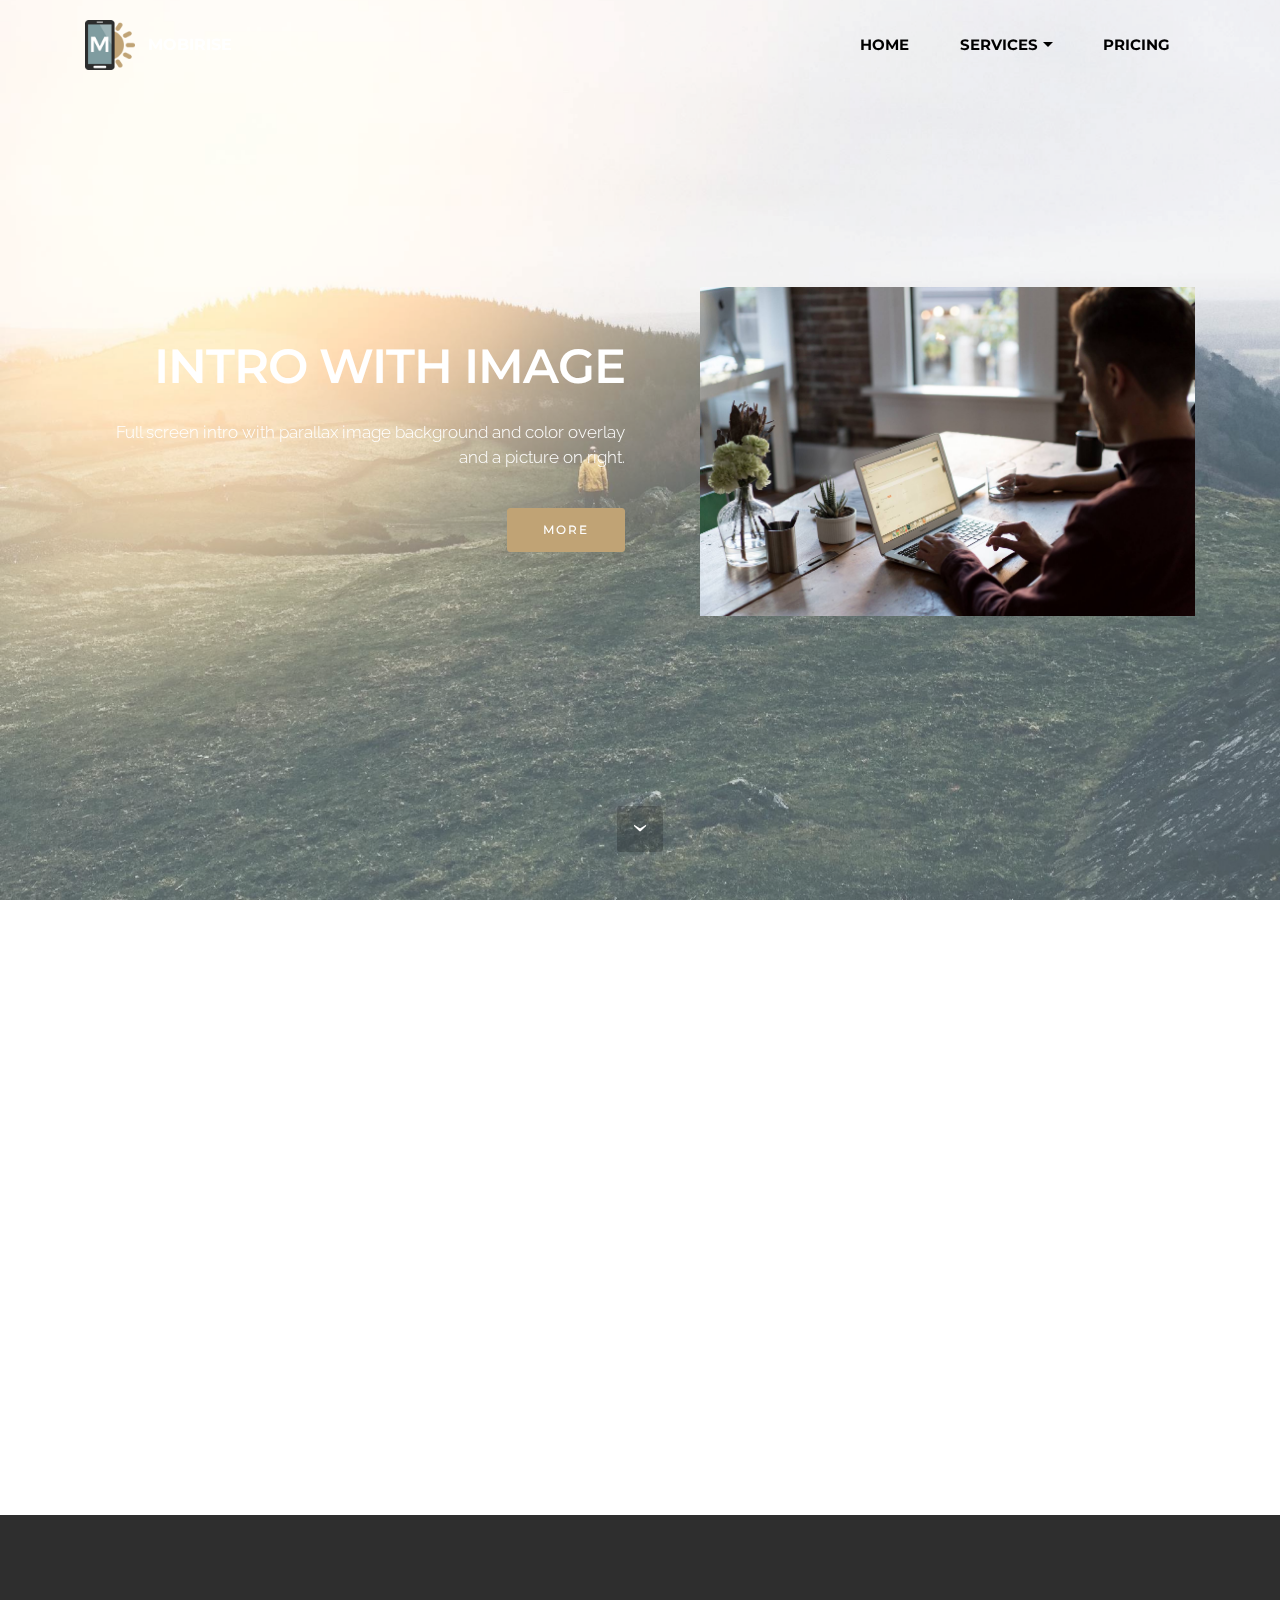
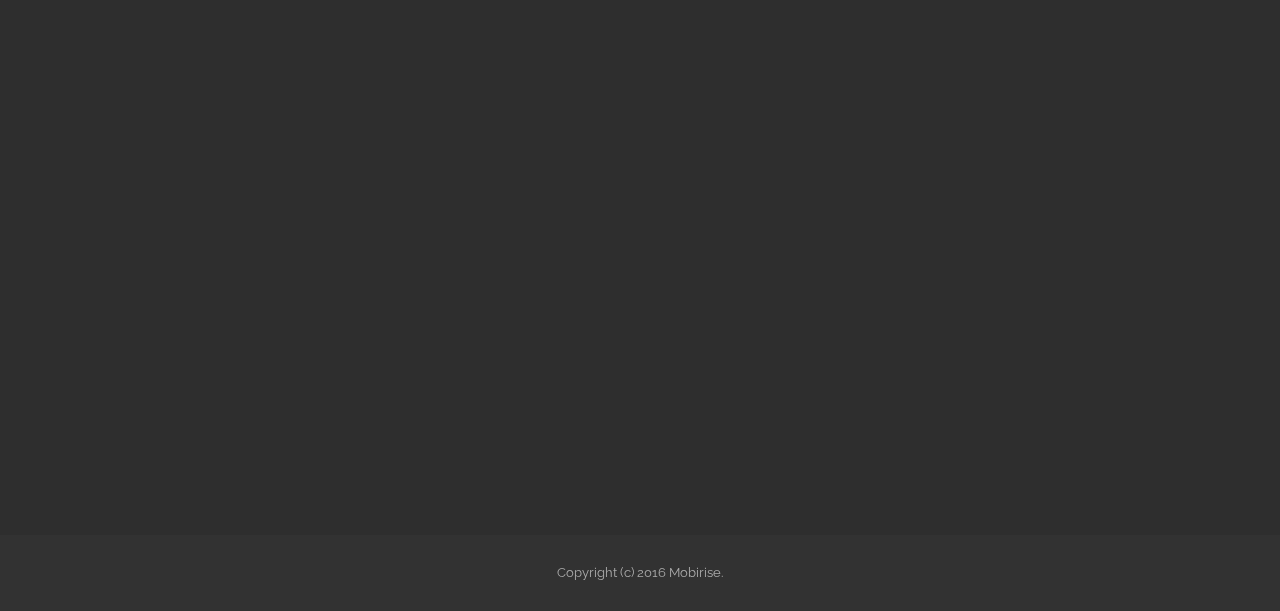
==== index.html @ 1a57cc9a "create github pages" ====
<!DOCTYPE html>
<html>
<head>
  <!-- Site made with Mobirise Website Builder v3.10.4, https://mobirise.com -->
  <meta charset="UTF-8">
  <meta http-equiv="X-UA-Compatible" content="IE=edge">
  <meta name="generator" content="Mobirise v3.10.4, mobirise.com">
  <meta name="viewport" content="width=device-width, initial-scale=1">
  <link rel="shortcut icon" href="assets/images/logo.png" type="image/x-icon">
  <meta name="description" content="">
  
  <link rel="stylesheet" href="https://fonts.googleapis.com/css?family=Lora:400,700,400italic,700italic&amp;subset=latin">
  <link rel="stylesheet" href="https://fonts.googleapis.com/css?family=Montserrat:400,700">
  <link rel="stylesheet" href="https://fonts.googleapis.com/css?family=Raleway:100,100i,200,200i,300,300i,400,400i,500,500i,600,600i,700,700i,800,800i,900,900i">
  <link rel="stylesheet" href="assets/bootstrap-material-design-font/css/material.css">
  <link rel="stylesheet" href="assets/et-line-font-plugin/style.css">
  <link rel="stylesheet" href="assets/tether/tether.min.css">
  <link rel="stylesheet" href="assets/bootstrap/css/bootstrap.min.css">
  <link rel="stylesheet" href="assets/animate.css/animate.min.css">
  <link rel="stylesheet" href="assets/dropdown/css/style.css">
  <link rel="stylesheet" href="assets/socicon/css/socicon.min.css">
  <link rel="stylesheet" href="assets/theme/css/style.css">
  <link rel="stylesheet" href="assets/mobirise/css/mbr-additional.css" type="text/css">
  
  
  
</head>
<body>
<section id="menu-0">

    <nav class="navbar navbar-dropdown bg-color transparent navbar-fixed-top">
        <div class="container">

            <div class="mbr-table">
                <div class="mbr-table-cell">

                    <div class="navbar-brand">
                        <a href="https://mobirise.com" class="navbar-logo"><img src="assets/images/logo.png" alt="Mobirise"></a>
                        <a class="navbar-caption" href="https://mobirise.com">MOBIRISE</a>
                    </div>

                </div>
                <div class="mbr-table-cell">

                    <button class="navbar-toggler pull-xs-right hidden-md-up" type="button" data-toggle="collapse" data-target="#exCollapsingNavbar">
                        <div class="hamburger-icon"></div>
                    </button>

                    <ul class="nav-dropdown collapse pull-xs-right nav navbar-nav navbar-toggleable-sm" id="exCollapsingNavbar"><li class="nav-item"><a class="nav-link link" href="https://mobirise.com/">HOME</a></li><li class="nav-item dropdown"><a class="nav-link link dropdown-toggle" href="https://mobirise.com/" aria-expanded="false" data-toggle="dropdown-submenu">SERVICES</a><div class="dropdown-menu"><a class="dropdown-item" href="#">Web developement&nbsp;</a><a class="dropdown-item" href="#">Digital marketing</a></div></li><li class="nav-item"><a class="nav-link link" href="https://mobirise.com/">PRICING</a></li></ul>
                    <button hidden="" class="navbar-toggler navbar-close" type="button" data-toggle="collapse" data-target="#exCollapsingNavbar">
                        <div class="close-icon"></div>
                    </button>

                </div>
            </div>

        </div>
    </nav>

</section>

<section class="engine"><a rel="external" href="https://mobirise.com">easy offline web page builder software</a></section><section class="mbr-section mbr-section-hero mbr-section-full header2 mbr-parallax-background mbr-after-navbar" id="header2-1" style="background-image: url(assets/images/landscape.jpg);">

    <div class="mbr-overlay" style="opacity: 0.3; background-color: rgb(255, 255, 255);">
    </div>

    <div class="mbr-table mbr-table-full">
        <div class="mbr-table-cell">

            <div class="container">
                <div class="mbr-section row">
                    <div class="mbr-table-md-up">
                        
                        
                        

                        <div class="mbr-table-cell col-md-5 content-size text-xs-center text-md-right">

                            <h3 class="mbr-section-title display-2">INTRO WITH IMAGE</h3>

                            <div class="mbr-section-text lead">
                                <p>Full screen intro with parallax image background and color overlay and a picture on right.</p>
                            </div>

                            <div class="mbr-section-btn"><a class="btn btn-primary" href="https://mobirise.com">MORE</a></div>

                        </div>
                        <div class="mbr-table-cell mbr-valign-top mbr-left-padding-md-up col-md-7 image-size" style="width: 50%;">
                            <div class="mbr-figure"><img src="assets/images/coworkers.jpg"></div>
                        </div>

                    </div>
                </div>
            </div>

        </div>
    </div>

    <div class="mbr-arrow mbr-arrow-floating hidden-sm-down" aria-hidden="true"><a href="#features6-2"><i class="mbr-arrow-icon"></i></a></div>

</section>

<section class="mbr-cards mbr-section mbr-section-nopadding" id="features6-2" style="background-color: rgb(255, 255, 255);">

    

    <div class="mbr-cards-row row">
        <div class="mbr-cards-col col-xs-12 col-lg-3" style="padding-top: 80px; padding-bottom: 120px;">
            <div class="container">
              <div class="card cart-block">
                  <div class="card-img"><a href="https://mobirise.com" class="etl-icon icon-desktop mbr-iconfont mbr-iconfont-features3"></a></div>
                  <div class="card-block">
                    <h4 class="card-title">Bootstrap 4</h4>
                    
                    <p class="card-text">Bootstrap 4 has been noted as one of the most reliable and proven frameworks and Mobirise has been equipped to develop websites using this framework.</p>
                    <div class="card-btn"><a href="https://mobirise.com" class="btn btn-primary">MORE</a></div>
                    </div>
                </div>
            </div>
        </div>
        <div class="mbr-cards-col col-xs-12 col-lg-3" style="padding-top: 80px; padding-bottom: 120px;">
            <div class="container">
                <div class="card cart-block">
                    <div class="card-img"><a href="https://mobirise.com" class="etl-icon icon-mobile mbr-iconfont mbr-iconfont-features3"></a></div>
                    <div class="card-block">
                        <h4 class="card-title">Responsive</h4>
                        
                        <p class="card-text">One of Bootstrap 4's big points is responsiveness and Mobirise makes effective use of this by generating highly responsive website for you.</p>
                        <div class="card-btn"><a href="https://mobirise.com" class="btn btn-primary">MORE</a></div>
                    </div>
                </div>
            </div>
        </div>
        <div class="mbr-cards-col col-xs-12 col-lg-3" style="padding-top: 80px; padding-bottom: 120px;">
            <div class="container">
                <div class="card cart-block">
                    <div class="card-img"><a href="https://mobirise.com" class="etl-icon icon-pencil mbr-iconfont mbr-iconfont-features3"></a></div>
                    <div class="card-block">
                        <h4 class="card-title">Web Fonts</h4>
                        
                        <p class="card-text">Google has a highly exhaustive list of fonts compiled into its web font platform and Mobirise makes it easy for you to use them on your website easily and freely.</p>
                        <div class="card-btn"><a href="https://mobirise.com" class="btn btn-primary">MORE</a></div>
                    </div>
                </div>
            </div>
        </div>
        <div class="mbr-cards-col col-xs-12 col-lg-3" style="padding-top: 80px; padding-bottom: 120px;">
            <div class="container">
                <div class="card cart-block">
                    <div class="card-img"><a href="https://mobirise.com" class="etl-icon icon-global mbr-iconfont mbr-iconfont-features3"></a></div>
                    <div class="card-block">
                        <h4 class="card-title">Unlimited Sites</h4>
                        
                        <p class="card-text">Mobirise gives you the freedom to develop as many websites as you like given the fact that it is a desktop app.</p>
                        <div class="card-btn"><a href="https://mobirise.com" class="btn btn-primary">MORE</a></div>
                    </div>
                </div>
            </div>
        </div>
        
        
    </div>
</section>

<section class="mbr-footer footer4 mbr-section mbr-section-md-padding" id="contacts4-4" style="background-color: rgb(46, 46, 46); padding-top: 90px; padding-bottom: 60px;">
    
    <div class="container">
        <div class="mbr-contacts row">
            <div class="col-sm-8">
                <div class="row">
                    <div class="col-sm-6">
                        <p><span style="color: rgb(124, 124, 124); font-family: Montserrat, sans-serif; font-size: 1rem; font-weight: 700; letter-spacing: -1px; line-height: 1.3;">Contacts</span><br>
Email: support@mobirise.com<br>
Phone: +1 (0) 000 0000 001<br>
Fax: +1 (0) 000 0000 002</p>
                    </div>
                    <div class="col-sm-6"><p class="mbr-contacts__text"><strong>Links</strong></p><ul class="mbr-contacts__list"><li><a class="text-white" href="https://mobirise.com/">Website builder</a></li><li><a class="text-white" href="https://mobirise.com/mobirise-free-win.zip">Download for Windows</a></li><li><a class="text-white" href="https://mobirise.com/mobirise-free-mac.zip">Download for Mac</a></li></ul></div>
                </div>
            </div>
            <div class="col-sm-4" data-form-type="formoid">
                <div data-form-alert="true">
                    <div hidden="" data-form-alert-success="true">Thanks for filling out form!</div>
                </div>
                <form action="https://mobirise.com/" method="post" data-form-title="MESSAGE">
                    <input type="hidden" value="0g9REA/Hq3eAVuEtP5TdvN6VaY8hLFnwikiFSsSNhexQxAGfVIfCNCTEBTsDXCTGo0EfDiqwObFTCYNlBDOQvfj+GbeO/az3WkMamQKNm5lBqP4hlLS2TvIUwhlpPuhG" data-form-email="true">
                    
                    <div class="form-group">
                        <label class="form-control-label" for="contacts4-4-email">Email<span class="form-asterisk">*</span></label>
                        <input type="email" class="form-control input-sm input-inverse" name="email" required="" data-form-field="Email" id="contacts4-4-email">
                    </div>
                    
                    <div class="form-group">
                        <label class="form-control-label" for="contacts4-4-message">Message</label>
                        <textarea class="form-control input-sm input-inverse" name="message" data-form-field="Message" rows="4" id="contacts4-4-message"></textarea>
                    </div>
                    <div class="mbr-buttons mbr-buttons--right btn-inverse"><button type="submit" class="btn btn-sm btn-black">Contact us</button></div>
                </form>
            </div>
        </div>
    </div>
</section>

<section class="mbr-section mbr-section-md-padding" id="social-buttons4-8" style="background-color: rgb(46, 46, 46); padding-top: 30px; padding-bottom: 30px;">
    
    <div class="container">
        <div class="row">
            <div class="col-md-8 col-md-offset-2 text-xs-center">
                <h3 class="mbr-section-title display-2">FOLLOW US</h3>
                <div><a class="btn btn-social" title="Twitter" target="_blank" href="https://twitter.com/mobirise"><i class="socicon socicon-twitter"></i></a> <a class="btn btn-social" title="Facebook" target="_blank" href="https://www.facebook.com/pages/Mobirise/1616226671953247"><i class="socicon socicon-facebook"></i></a> <a class="btn btn-social" title="Google+" target="_blank" href="https://plus.google.com/u/0/+Mobirise/posts"><i class="socicon socicon-google"></i></a> <a class="btn btn-social" title="YouTube" target="_blank" href="https://www.youtube.com/channel/UCt_tncVAetpK5JeM8L-8jyw"><i class="socicon socicon-youtube"></i></a> <a class="btn btn-social" title="Instagram" target="_blank" href="https://instagram.com/mobirise/"><i class="socicon socicon-instagram"></i></a>   <a class="btn btn-social" title="LinkedIn" target="_blank" href="https://www.linkedin.com/in/mobirise"><i class="socicon socicon-linkedin"></i></a>   </div>
            </div>
        </div>
    </div>
</section>

<footer class="mbr-small-footer mbr-section mbr-section-nopadding" id="footer1-3" style="background-color: rgb(50, 50, 50); padding-top: 1.75rem; padding-bottom: 1.75rem;">
    
    <div class="container">
        <p class="text-xs-center">Copyright (c) 2016 Mobirise.</p>
    </div>
</footer>


  <script src="assets/web/assets/jquery/jquery.min.js"></script>
  <script src="assets/tether/tether.min.js"></script>
  <script src="assets/bootstrap/js/bootstrap.min.js"></script>
  <script src="assets/smooth-scroll/SmoothScroll.js"></script>
  <script src="assets/viewportChecker/jquery.viewportchecker.js"></script>
  <script src="assets/dropdown/js/script.min.js"></script>
  <script src="assets/touchSwipe/jquery.touchSwipe.min.js"></script>
  <script src="assets/jarallax/jarallax.js"></script>
  <script src="assets/theme/js/script.js"></script>
  <script src="assets/formoid/formoid.min.js"></script>
  
  
  <input name="animation" type="hidden">
   <div id="scrollToTop" class="scrollToTop mbr-arrow-up"><a style="text-align: center;"><i class="mbr-arrow-up-icon"></i></a></div>
  </body>
</html>
---- assets/et-line-font-plugin/style.css ----
@font-face {
	font-family: 'et-line';
	src:url('fonts/et-line.eot');
	src:url('fonts/et-line.eot?#iefix') format('embedded-opentype'),
		url('fonts/et-line.woff') format('woff'),
		url('fonts/et-line.ttf') format('truetype'),
		url('fonts/et-line.svg#et-line') format('svg');
	font-weight: normal;
	font-style: normal;
}

/* Use the following CSS code if you want to use data attributes for inserting your icons */
.etl-icon, [data-icon]:before {
	font-family: 'et-line';
	content: attr(data-icon);
	speak: none;
	font-weight: normal;
	font-variant: normal;
	text-transform: none;
	line-height: 1;
	-webkit-font-smoothing: antialiased;
	-moz-osx-font-smoothing: grayscale;
	display:inline-block;
}

/* Use the following CSS code if you want to have a class per icon */
/*
Instead of a list of all class selectors,
you can use the generic selector below, but it's slower:
[class*="icon-"] {
*/
.icon-mobile, .icon-laptop, .icon-desktop, .icon-tablet, .icon-phone, .icon-document, .icon-documents, .icon-search, .icon-clipboard, .icon-newspaper, .icon-notebook, .icon-book-open, .icon-browser, .icon-calendar, .icon-presentation, .icon-picture, .icon-pictures, .icon-video, .icon-camera, .icon-printer, .icon-toolbox, .icon-briefcase, .icon-wallet, .icon-gift, .icon-bargraph, .icon-grid, .icon-expand, .icon-focus, .icon-edit, .icon-adjustments, .icon-ribbon, .icon-hourglass, .icon-lock, .icon-megaphone, .icon-shield, .icon-trophy, .icon-flag, .icon-map, .icon-puzzle, .icon-basket, .icon-envelope, .icon-streetsign, .icon-telescope, .icon-gears, .icon-key, .icon-paperclip, .icon-attachment, .icon-pricetags, .icon-lightbulb, .icon-layers, .icon-pencil, .icon-tools, .icon-tools-2, .icon-scissors, .icon-paintbrush, .icon-magnifying-glass, .icon-circle-compass, .icon-linegraph, .icon-mic, .icon-strategy, .icon-beaker, .icon-caution, .icon-recycle, .icon-anchor, .icon-profile-male, .icon-profile-female, .icon-bike, .icon-wine, .icon-hotairballoon, .icon-globe, .icon-genius, .icon-map-pin, .icon-dial, .icon-chat, .icon-heart, .icon-cloud, .icon-upload, .icon-download, .icon-target, .icon-hazardous, .icon-piechart, .icon-speedometer, .icon-global, .icon-compass, .icon-lifesaver, .icon-clock, .icon-aperture, .icon-quote, .icon-scope, .icon-alarmclock, .icon-refresh, .icon-happy, .icon-sad, .icon-facebook, .icon-twitter, .icon-googleplus, .icon-rss, .icon-tumblr, .icon-linkedin, .icon-dribbble {
	font-family: 'et-line';
	speak: none;
	font-style: normal;
	font-weight: normal;
	font-variant: normal;
	text-transform: none;
	line-height: 1;
	-webkit-font-smoothing: antialiased;
	-moz-osx-font-smoothing: grayscale;
	display:inline-block;
}
.icon-mobile:before {
	content: "\e000";
}
.icon-laptop:before {
	content: "\e001";
}
.icon-desktop:before {
	content: "\e002";
}
.icon-tablet:before {
	content: "\e003";
}
.icon-phone:before {
	content: "\e004";
}
.icon-document:before {
	content: "\e005";
}
.icon-documents:before {
	content: "\e006";
}
.icon-search:before {
	content: "\e007";
}
.icon-clipboard:before {
	content: "\e008";
}
.icon-newspaper:before {
	content: "\e009";
}
.icon-notebook:before {
	content: "\e00a";
}
.icon-book-open:before {
	content: "\e00b";
}
.icon-browser:before {
	content: "\e00c";
}
.icon-calendar:before {
	content: "\e00d";
}
.icon-presentation:before {
	content: "\e00e";
}
.icon-picture:before {
	content: "\e00f";
}
.icon-pictures:before {
	content: "\e010";
}
.icon-video:before {
	content: "\e011";
}
.icon-camera:before {
	content: "\e012";
}
.icon-printer:before {
	content: "\e013";
}
.icon-toolbox:before {
	content: "\e014";
}
.icon-briefcase:before {
	content: "\e015";
}
.icon-wallet:before {
	content: "\e016";
}
.icon-gift:before {
	content: "\e017";
}
.icon-bargraph:before {
	content: "\e018";
}
.icon-grid:before {
	content: "\e019";
}
.icon-expand:before {
	content: "\e01a";
}
.icon-focus:before {
	content: "\e01b";
}
.icon-edit:before {
	content: "\e01c";
}
.icon-adjustments:before {
	content: "\e01d";
}
.icon-ribbon:before {
	content: "\e01e";
}
.icon-hourglass:before {
	content: "\e01f";
}
.icon-lock:before {
	content: "\e020";
}
.icon-megaphone:before {
	content: "\e021";
}
.icon-shield:before {
	content: "\e022";
}
.icon-trophy:before {
	content: "\e023";
}
.icon-flag:before {
	content: "\e024";
}
.icon-map:before {
	content: "\e025";
}
.icon-puzzle:before {
	content: "\e026";
}
.icon-basket:before {
	content: "\e027";
}
.icon-envelope:before {
	content: "\e028";
}
.icon-streetsign:before {
	content: "\e029";
}
.icon-telescope:before {
	content: "\e02a";
}
.icon-gears:before {
	content: "\e02b";
}
.icon-key:before {
	content: "\e02c";
}
.icon-paperclip:before {
	content: "\e02d";
}
.icon-attachment:before {
	content: "\e02e";
}
.icon-pricetags:before {
	content: "\e02f";
}
.icon-lightbulb:before {
	content: "\e030";
}
.icon-layers:before {
	content: "\e031";
}
.icon-pencil:before {
	content: "\e032";
}
.icon-tools:before {
	content: "\e033";
}
.icon-tools-2:before {
	content: "\e034";
}
.icon-scissors:before {
	content: "\e035";
}
.icon-paintbrush:before {
	content: "\e036";
}
.icon-magnifying-glass:before {
	content: "\e037";
}
.icon-circle-compass:before {
	content: "\e038";
}
.icon-linegraph:before {
	content: "\e039";
}
.icon-mic:before {
	content: "\e03a";
}
.icon-strategy:before {
	content: "\e03b";
}
.icon-beaker:before {
	content: "\e03c";
}
.icon-caution:before {
	content: "\e03d";
}
.icon-recycle:before {
	content: "\e03e";
}
.icon-anchor:before {
	content: "\e03f";
}
.icon-profile-male:before {
	content: "\e040";
}
.icon-profile-female:before {
	content: "\e041";
}
.icon-bike:before {
	content: "\e042";
}
.icon-wine:before {
	content: "\e043";
}
.icon-hotairballoon:before {
	content: "\e044";
}
.icon-globe:before {
	content: "\e045";
}
.icon-genius:before {
	content: "\e046";
}
.icon-map-pin:before {
	content: "\e047";
}
.icon-dial:before {
	content: "\e048";
}
.icon-chat:before {
	content: "\e049";
}
.icon-heart:before {
	content: "\e04a";
}
.icon-cloud:before {
	content: "\e04b";
}
.icon-upload:before {
	content: "\e04c";
}
.icon-download:before {
	content: "\e04d";
}
.icon-target:before {
	content: "\e04e";
}
.icon-hazardous:before {
	content: "\e04f";
}
.icon-piechart:before {
	content: "\e050";
}
.icon-speedometer:before {
	content: "\e051";
}
.icon-global:before {
	content: "\e052";
}
.icon-compass:before {
	content: "\e053";
}
.icon-lifesaver:before {
	content: "\e054";
}
.icon-clock:before {
	content: "\e055";
}
.icon-aperture:before {
	content: "\e056";
}
.icon-quote:before {
	content: "\e057";
}
.icon-scope:before {
	content: "\e058";
}
.icon-alarmclock:before {
	content: "\e059";
}
.icon-refresh:before {
	content: "\e05a";
}
.icon-happy:before {
	content: "\e05b";
}
.icon-sad:before {
	content: "\e05c";
}
.icon-facebook:before {
	content: "\e05d";
}
.icon-twitter:before {
	content: "\e05e";
}
.icon-googleplus:before {
	content: "\e05f";
}
.icon-rss:before {
	content: "\e060";
}
.icon-tumblr:before {
	content: "\e061";
}
.icon-linkedin:before {
	content: "\e062";
}
.icon-dribbble:before {
	content: "\e063";
}
---- assets/dropdown/css/style.css ----
.navbar-dropdown {
  left: 0;
  padding: 0;
  position: absolute;
  right: 0;
  top: 0;
  transition: all 0.45s ease;
  z-index: 1030; }
  .navbar-dropdown .navbar-brand {
    float: none;
    font-size: 0;
    padding: 1.25rem 0;
    position: relative;
    transition: padding 0.25s ease;
    white-space: nowrap; }
    .navbar-dropdown .navbar-brand::before {
      content: "";
      display: inline-block;
      height: 100%;
      vertical-align: middle; }
  .navbar-dropdown .navbar-logo,
  .navbar-dropdown .navbar-caption {
    display: inline-block;
    vertical-align: middle; }
  .navbar-dropdown .navbar-logo {
    margin-right: 0.8rem;
    transition: margin 0.3s ease-in-out; }
    .navbar-dropdown .navbar-logo img {
      height: 3.125rem;
      transition: all 0.3s ease-in-out; }
  .navbar-dropdown .mbr-table-cell {
    height: 5.625rem; }
  .navbar-dropdown .navbar-caption {
    font-family: "Montserrat";
    font-size: 1rem;
    font-weight: 700;
    white-space: normal; }
    .navbar-dropdown .navbar-caption, .navbar-dropdown .navbar-caption:hover {
      color: inherit;
      text-decoration: none; }
  .navbar-dropdown.navbar-fixed-top {
    position: fixed; }
  .navbar-dropdown.bg-color.transparent {
    background: none !important; }
  .navbar-dropdown.navbar-short .navbar-brand {
    padding: 0.625rem 0; }
  .navbar-dropdown.navbar-short .navbar-logo {
    margin-right: 0.5rem; }
    .navbar-dropdown.navbar-short .navbar-logo img {
      height: 2.375rem; }
  .navbar-dropdown.navbar-short .mbr-table-cell {
    height: 3.625rem; }
  .navbar-dropdown .navbar-close {
    left: 0.6875rem;
    position: fixed;
    top: 0.75rem;
    z-index: 1000; }
  .navbar-dropdown.opened {
    background: none !important; }
    .navbar-dropdown.opened .navbar-brand,
    .navbar-dropdown.opened .navbar-toggler {
      display: none; }
  .navbar-dropdown .hamburger-icon {
    content: "";
    width: 16px;
    -webkit-box-shadow: 0 -6px 0 1px,0 0 0 1px,0 6px 0 1px;
    -moz-box-shadow: 0 -6px 0 1px,0 0 0 1px,0 6px 0 1px;
    box-shadow: 0 -6px 0 1px,0 0 0 1px,0 6px 0 1px; }
  .navbar-dropdown .close-icon {
    position: relative;
    width: 21px;
    height: 21px;
    overflow: hidden; }
    .navbar-dropdown .close-icon::before, .navbar-dropdown .close-icon::after {
      content: '';
      position: absolute;
      height: 2px;
      width: 100%;
      top: 50%;
      left: 0;
      margin-top: -1px; }
    .navbar-dropdown .close-icon::before {
      transform: rotate(45deg);
      -ms-transform: rotate(45deg);
      -webkit-transform: rotate(45deg); }
    .navbar-dropdown .close-icon::after {
      transform: rotate(-45deg);
      -ms-transform: rotate(-45deg);
      -webkit-transform: rotate(-45deg); }

.dropdown-menu .dropdown-toggle[data-toggle="dropdown-submenu"]::after {
  border-bottom: 0.35em solid transparent;
  border-left: 0.35em solid;
  border-right: 0;
  border-top: 0.35em solid transparent;
  margin-left: 0.3rem; }

.dropdown-menu .dropdown-item:focus {
  outline: 0; }

.nav-dropdown {
  display: table !important;
  font-family: "Montserrat";
  font-size: 0.75rem;
  font-weight: 700;
  height: auto !important; }
  .nav-dropdown .nav-item {
    display: table-cell;
    float: none;
    vertical-align: middle; }
  .nav-dropdown .nav-btn {
    padding-left: 1rem; }
  .nav-dropdown .link {
    margin: 1.667em;
    padding: 0;
    transition: color .2s ease-in-out; }
    .nav-dropdown .link.dropdown-toggle {
      margin-right: 2.583em; }
      .nav-dropdown .link.dropdown-toggle::after {
        margin-left: .25rem;
        border-top: 0.35em solid;
        border-right: 0.35em solid transparent;
        border-left: 0.35em solid transparent;
        border-bottom: 0; }
      .nav-dropdown .link.dropdown-toggle::after {
        display: block;
        margin-top: -0.1667em;
        position: absolute;
        right: 1.3333em;
        top: 50%; }
      .nav-dropdown .link.dropdown-toggle[aria-expanded="true"] {
        margin: 0;
        padding: 1.667em 2.583em 1.667em 1.667em; }
  .nav-dropdown .link::after,
  .nav-dropdown .dropdown-item::after {
    color: inherit; }
  .nav-dropdown .btn {
    font-size: 0.75rem;
    font-weight: 700;
    letter-spacing: 0;
    margin-bottom: 0;
    padding-left: 1.25rem;
    padding-right: 1.25rem; }
  .nav-dropdown .dropdown-menu {
    border-radius: 0;
    border: 0;
    left: 0;
    margin: 0;
    padding-bottom: 1.25rem;
    padding-top: 1.25rem; }
  .nav-dropdown .dropdown-submenu {
    left: 100%;
    margin-left: 0.125rem;
    margin-top: -1.25rem;
    top: 0; }
  .nav-dropdown .dropdown-item {
    font-size: 0.8125rem;
    font-weight: 500;
    line-height: 2;
    padding: 0.3846em 4.615em 0.3846em 1.5385em;
    position: relative;
    transition: color .2s ease-in-out, background-color .2s ease-in-out; }
    .nav-dropdown .dropdown-item::after {
      margin-top: -0.3077em;
      position: absolute;
      right: 1.1538em;
      top: 50%; }
    .nav-dropdown .dropdown-item:focus, .nav-dropdown .dropdown-item:hover {
      background: none; }

@media (max-width: 767px) {
  .nav-dropdown.navbar-toggleable-sm {
    bottom: 0;
    display: none;
    left: 0;
    overflow-x: hidden;
    position: fixed;
    top: 0;
    transform: translateX(-100%);
    -ms-transform: translateX(-100%);
    -webkit-transform: translateX(-100%);
    width: 18.75rem;
    z-index: 999; } }
.nav-dropdown.navbar-toggleable-xl {
  bottom: 0;
  display: none;
  left: 0;
  overflow-x: hidden;
  position: fixed;
  top: 0;
  transform: translateX(-100%);
  -ms-transform: translateX(-100%);
  -webkit-transform: translateX(-100%);
  width: 18.75rem;
  z-index: 999; }

.nav-dropdown-sm {
  display: block !important;
  overflow-x: hidden;
  overflow: auto;
  padding-top: 3.875rem; }
  .nav-dropdown-sm::after {
    content: "";
    display: block;
    height: 3rem;
    width: 100%; }
  .nav-dropdown-sm.collapse.in ~ .navbar-close {
    display: block !important; }
  .nav-dropdown-sm.collapsing, .nav-dropdown-sm.collapse.in {
    transform: translateX(0);
    -ms-transform: translateX(0);
    -webkit-transform: translateX(0);
    transition: all 0.25s ease-out;
    -webkit-transition: all 0.25s ease-out; }
  .nav-dropdown-sm.collapsing[aria-expanded="false"] {
    transform: translateX(-100%);
    -ms-transform: translateX(-100%);
    -webkit-transform: translateX(-100%); }
  .nav-dropdown-sm .nav-item {
    display: block;
    margin-left: 0 !important;
    padding-left: 0; }
  .nav-dropdown-sm .link,
  .nav-dropdown-sm .dropdown-item {
    border-top: 1px dotted rgba(255, 255, 255, 0.1);
    font-size: 0.8125rem;
    line-height: 1.6;
    margin: 0 !important;
    padding: 0.875rem 2.4rem 0.875rem 1.5625rem !important;
    position: relative;
    white-space: normal; }
    .nav-dropdown-sm .link:focus, .nav-dropdown-sm .link:hover,
    .nav-dropdown-sm .dropdown-item:focus,
    .nav-dropdown-sm .dropdown-item:hover {
      background: rgba(0, 0, 0, 0.2) !important; }
  .nav-dropdown-sm .nav-btn {
    position: relative;
    padding: 1.5625rem 1.5625rem 0 1.5625rem; }
    .nav-dropdown-sm .nav-btn::before {
      border-top: 1px dotted rgba(255, 255, 255, 0.1);
      content: "";
      left: 0;
      position: absolute;
      top: 0;
      width: 100%; }
    .nav-dropdown-sm .nav-btn + .nav-btn {
      padding-top: 0.625rem; }
      .nav-dropdown-sm .nav-btn + .nav-btn::before {
        display: none; }
  .nav-dropdown-sm .btn {
    padding: 0.625rem 0; }
  .nav-dropdown-sm .dropdown-toggle::after {
    position: absolute;
    right: 1.25rem;
    top: 50%;
    margin-top: -0.154em; }
  .nav-dropdown-sm .dropdown-toggle[data-toggle="dropdown-submenu"]::after {
    margin-left: .25rem;
    border-top: 0.35em solid;
    border-right: 0.35em solid transparent;
    border-left: 0.35em solid transparent;
    border-bottom: 0; }
  .nav-dropdown-sm .dropdown-toggle[data-toggle="dropdown-submenu"][aria-expanded="true"]::after {
    border-top: 0;
    border-right: 0.35em solid transparent;
    border-left: 0.35em solid transparent;
    border-bottom: 0.35em solid; }
  .nav-dropdown-sm .dropdown-menu {
    margin: 0;
    padding: 0;
    position: relative;
    top: 0;
    left: 0;
    width: 100%;
    border: 0;
    float: none;
    border-radius: 0;
    background: none; }

.is-builder .nav-dropdown.collapsing {
  transition: none !important; }

/*# sourceMappingURL=style.css.map */
---- assets/socicon/css/socicon.min.css ----
@font-face{font-family:'socicon';src:url('../fonts/socicon.eot');src:url('../fonts/socicon.eot?#iefix') format('embedded-opentype'),url('../fonts/socicon.woff') format('woff'),url('../fonts/socicon.woff2') format('woff2'),url('../fonts/socicon.ttf') format('truetype'),url('../fonts/socicon.svg#sociconregular') format('svg');font-weight:normal;font-style:normal}.socicon{position:relative;top:1px;display:inline-block;font-family:'socicon';font-style:normal;font-weight:normal;line-height:1;text-transform:none !important;-webkit-font-smoothing:antialiased;-moz-osx-font-smoothing:grayscale}.socicon-twitter:before{content:"a"}.socicon-facebook:before{content:"b"}.socicon-google:before{content:"c"}.socicon-pinterest:before{content:"d"}.socicon-foursquare:before{content:"e"}.socicon-yahoo:before{content:"f"}.socicon-skype:before{content:"g"}.socicon-yelp:before{content:"h"}.socicon-feedburner:before{content:"i"}.socicon-linkedin:before{content:"j"}.socicon-viadeo:before{content:"k"}.socicon-xing:before{content:"l"}.socicon-myspace:before{content:"m"}.socicon-soundcloud:before{content:"n"}.socicon-spotify:before{content:"o"}.socicon-grooveshark:before{content:"p"}.socicon-lastfm:before{content:"q"}.socicon-youtube:before{content:"r"}.socicon-vimeo:before{content:"s"}.socicon-dailymotion:before{content:"t"}.socicon-vine:before{content:"u"}.socicon-flickr:before{content:"v"}.socicon-500px:before{content:"w"}.socicon-instagram:before{content:"x"}.socicon-wordpress:before{content:"y"}.socicon-tumblr:before{content:"z"}.socicon-blogger:before{content:"A"}.socicon-technorati:before{content:"B"}.socicon-reddit:before{content:"C"}.socicon-dribbble:before{content:"D"}.socicon-stumbleupon:before{content:"E"}.socicon-digg:before{content:"F"}.socicon-envato:before{content:"G"}.socicon-behance:before{content:"H"}.socicon-delicious:before{content:"I"}.socicon-deviantart:before{content:"J"}.socicon-forrst:before{content:"K"}.socicon-play:before{content:"L"}.socicon-zerply:before{content:"M"}.socicon-wikipedia:before{content:"N"}.socicon-apple:before{content:"O"}.socicon-flattr:before{content:"P"}.socicon-github:before{content:"Q"}.socicon-chimein:before{content:"R"}.socicon-friendfeed:before{content:"S"}.socicon-newsvine:before{content:"T"}.socicon-identica:before{content:"U"}.socicon-bebo:before{content:"V"}.socicon-zynga:before{content:"W"}.socicon-steam:before{content:"X"}.socicon-xbox:before{content:"Y"}.socicon-windows:before{content:"Z"}.socicon-outlook:before{content:"1"}.socicon-coderwall:before{content:"2"}.socicon-tripadvisor:before{content:"3"}.socicon-appnet:before{content:"4"}.socicon-goodreads:before{content:"5"}.socicon-tripit:before{content:"6"}.socicon-lanyrd:before{content:"7"}.socicon-slideshare:before{content:"8"}.socicon-buffer:before{content:"9"}.socicon-rss:before{content:","}.socicon-vkontakte:before{content:";"}.socicon-disqus:before{content:":"}.socicon-houzz:before{content:"+"}.socicon-mail:before{content:"@"}.socicon-patreon:before{content:"="}.socicon-paypal:before{content:"-"}.socicon-playstation:before{content:"^"}.socicon-smugmug:before{content:"¨"}.socicon-swarm:before{content:"$"}.socicon-triplej:before{content:"*"}.socicon-yammer:before{content:"&"}.socicon-stackoverflow:before{content:"("}.socicon-drupal:before{content:"#"}.socicon-odnoklassniki:before{content:"."}.socicon-android:before{content:"_"}.socicon-meetup:before{content:"]"}.socicon-persona:before{content:")"}.socicon-amazon:before{content:"£"}.socicon-ello:before{content:"'"}.socicon-mixcloud:before{content:"\""}.socicon-8tracks:before{content:"}"}.socicon-twitch:before{content:"{"}.socicon-bg-twitter{background:#4da7de}.socicon-bg-twitter:hover{background:#4da7de !important}.socicon-bg-facebook{background:#3e5b98}.socicon-bg-facebook:hover{background:#3e5b98 !important}.socicon-bg-google{background:#d93e2d}.socicon-bg-google:hover{background:#d93e2d !important}.socicon-bg-pinterest{background:#c92619}.socicon-bg-pinterest:hover{background:#c92619 !important}.socicon-bg-foursquare{background:#f94877}.socicon-bg-foursquare:hover{background:#f94877 !important}.socicon-bg-yahoo{background:#6e2a85}.socicon-bg-yahoo:hover{background:#6e2a85 !important}.socicon-bg-skype{background:#28abe3}.socicon-bg-skype:hover{background:#28abe3 !important}.socicon-bg-yelp{background:#c83218}.socicon-bg-yelp:hover{background:#c83218 !important}.socicon-bg-feedburner{background:#fc0}.socicon-bg-feedburner:hover{background:#fc0 !important}.socicon-bg-linkedin{background:#3371b7}.socicon-bg-linkedin:hover{background:#3371b7 !important}.socicon-bg-viadeo{background:#e4a000}.socicon-bg-viadeo:hover{background:#e4a000 !important}.socicon-bg-xing{background:#005a60}.socicon-bg-xing:hover{background:#005a60 !important}.socicon-bg-myspace{background:#323232}.socicon-bg-myspace:hover{background:#323232 !important}.socicon-bg-soundcloud{background:#fe3801}.socicon-bg-soundcloud:hover{background:#fe3801 !important}.socicon-bg-spotify{background:#7bb342}.socicon-bg-spotify:hover{background:#7bb342 !important}.socicon-bg-grooveshark{background:#000}.socicon-bg-grooveshark:hover{background:#000 !important}.socicon-bg-lastfm{background:#d41316}.socicon-bg-lastfm:hover{background:#d41316 !important}.socicon-bg-youtube{background:#e02a20}.socicon-bg-youtube:hover{background:#e02a20 !important}.socicon-bg-vimeo{background:#51b5e7}.socicon-bg-vimeo:hover{background:#51b5e7 !important}.socicon-bg-dailymotion{background:#004e72}.socicon-bg-dailymotion:hover{background:#004e72 !important}.socicon-bg-vine{background:#00b389}.socicon-bg-vine:hover{background:#00b389 !important}.socicon-bg-flickr{background:#1e1e1b}.socicon-bg-flickr:hover{background:#1e1e1b !important}.socicon-bg-500px{background:#58a9de}.socicon-bg-500px:hover{background:#58a9de !important}.socicon-bg-instagram{background:#9c7c6e}.socicon-bg-instagram:hover{background:#9c7c6e !important}.socicon-bg-wordpress{background:#464646}.socicon-bg-wordpress:hover{background:#464646 !important}.socicon-bg-tumblr{background:#45556c}.socicon-bg-tumblr:hover{background:#45556c !important}.socicon-bg-blogger{background:#ec661c}.socicon-bg-blogger:hover{background:#ec661c !important}.socicon-bg-technorati{background:#5cb030}.socicon-bg-technorati:hover{background:#5cb030 !important}.socicon-bg-reddit{background:#e74a1e}.socicon-bg-reddit:hover{background:#e74a1e !important}.socicon-bg-dribbble{background:#e84d88}.socicon-bg-dribbble:hover{background:#e84d88 !important}.socicon-bg-stumbleupon{background:#e64011}.socicon-bg-stumbleupon:hover{background:#e64011 !important}.socicon-bg-digg{background:#1d1d1b}.socicon-bg-digg:hover{background:#1d1d1b !important}.socicon-bg-envato{background:#597c3a}.socicon-bg-envato:hover{background:#597c3a !important}.socicon-bg-behance{background:#000}.socicon-bg-behance:hover{background:#000 !important}.socicon-bg-delicious{background:#020202}.socicon-bg-delicious:hover{background:#020202 !important}.socicon-bg-deviantart{background:#c5d200}.socicon-bg-deviantart:hover{background:#c5d200 !important}.socicon-bg-forrst{background:#5b9a68}.socicon-bg-forrst:hover{background:#5b9a68 !important}.socicon-bg-play{background:#000}.socicon-bg-play:hover{background:#000 !important}.socicon-bg-zerply{background:#9dbc7a}.socicon-bg-zerply:hover{background:#9dbc7a !important}.socicon-bg-wikipedia{background:#000}.socicon-bg-wikipedia:hover{background:#000 !important}.socicon-bg-apple{background:#b9bfc1}.socicon-bg-apple:hover{background:#b9bfc1 !important}.socicon-bg-flattr{background:#f67c1a}.socicon-bg-flattr:hover{background:#f67c1a !important}.socicon-bg-github{background:#221e1b}.socicon-bg-github:hover{background:#221e1b !important}.socicon-bg-chimein{background:#888688}.socicon-bg-chimein:hover{background:#888688 !important}.socicon-bg-friendfeed{background:#2f72c4}.socicon-bg-friendfeed:hover{background:#2f72c4 !important}.socicon-bg-newsvine{background:#075b2f}.socicon-bg-newsvine:hover{background:#075b2f !important}.socicon-bg-identica{background:#000}.socicon-bg-identica:hover{background:#000 !important}.socicon-bg-bebo{background:#ef1011}.socicon-bg-bebo:hover{background:#ef1011 !important}.socicon-bg-zynga{background:#dc0606}.socicon-bg-zynga:hover{background:#dc0606 !important}.socicon-bg-steam{background:#8f8d8a}.socicon-bg-steam:hover{background:#8f8d8a !important}.socicon-bg-xbox{background:#92c83e}.socicon-bg-xbox:hover{background:#92c83e !important}.socicon-bg-windows{background:#00bdf6}.socicon-bg-windows:hover{background:#00bdf6 !important}.socicon-bg-outlook{background:#0072c6}.socicon-bg-outlook:hover{background:#0072c6 !important}.socicon-bg-coderwall{background:#3e8dcc}.socicon-bg-coderwall:hover{background:#3e8dcc !important}.socicon-bg-tripadvisor{background:#000}.socicon-bg-tripadvisor:hover{background:#000 !important}.socicon-bg-appnet{background:#494949}.socicon-bg-appnet:hover{background:#494949 !important}.socicon-bg-goodreads{background:#463020}.socicon-bg-goodreads:hover{background:#463020 !important}.socicon-bg-tripit{background:#1982c3}.socicon-bg-tripit:hover{background:#1982c3 !important}.socicon-bg-lanyrd{background:#3c80c9}.socicon-bg-lanyrd:hover{background:#3c80c9 !important}.socicon-bg-slideshare{background:#4ba3a6}.socicon-bg-slideshare:hover{background:#4ba3a6 !important}.socicon-bg-buffer{background:#000}.socicon-bg-buffer:hover{background:#000 !important}.socicon-bg-rss{background:#f26109}.socicon-bg-rss:hover{background:#f26109 !important}.socicon-bg-vkontakte{background:#5a7fa6}.socicon-bg-vkontakte:hover{background:#5a7fa6 !important}.socicon-bg-disqus{background:#2e9fff}.socicon-bg-disqus:hover{background:#2e9fff !important}.socicon-bg-houzz{background:#7cc04b}.socicon-bg-houzz:hover{background:#7cc04b !important}.socicon-bg-mail{background:#000}.socicon-bg-mail:hover{background:#000 !important}.socicon-bg-patreon{background:#e44727}.socicon-bg-patreon:hover{background:#e44727 !important}.socicon-bg-paypal{background:#009cde}.socicon-bg-paypal:hover{background:#009cde !important}.socicon-bg-playstation{background:#000}.socicon-bg-playstation:hover{background:#000 !important}.socicon-bg-smugmug{background:#acfd32}.socicon-bg-smugmug:hover{background:#acfd32 !important}.socicon-bg-swarm{background:#fc9d3c}.socicon-bg-swarm:hover{background:#fc9d3c !important}.socicon-bg-triplej{background:#e53531}.socicon-bg-triplej:hover{background:#e53531 !important}.socicon-bg-yammer{background:#1175c4}.socicon-bg-yammer:hover{background:#1175c4 !important}.socicon-bg-stackoverflow{background:#fd9827}.socicon-bg-stackoverflow:hover{background:#fd9827 !important}.socicon-bg-drupal{background:#00598e}.socicon-bg-drupal:hover{background:#00598e !important}.socicon-bg-odnoklassniki{background:#f48420}.socicon-bg-odnoklassniki:hover{background:#f48420 !important}.socicon-bg-android{background:#8ec047}.socicon-bg-android:hover{background:#8ec047 !important}.socicon-bg-meetup{background:#e2373c}.socicon-bg-meetup:hover{background:#e2373c !important}.socicon-bg-persona{background:#e6753d}.socicon-bg-persona:hover{background:#e6753d !important}.socicon-bg-amazon{background:#f90}.socicon-bg-amazon:hover{background:#f90 !important}.socicon-bg-ello{background:#000}.socicon-bg-ello:hover{background:#000 !important}.socicon-bg-mixcloud{background:#314359}.socicon-bg-mixcloud:hover{background:#314359 !important}.socicon-bg-8tracks{background:#122c4b}.socicon-bg-8tracks:hover{background:#122c4b !important}.socicon-bg-twitch{background:#6441a5}.socicon-bg-twitch:hover{background:#6441a5 !important}
---- assets/mobirise/css/mbr-additional.css ----
@import url(https://fonts.googleapis.com/css?family=Montserrat:400,700);
@import url(https://fonts.googleapis.com/css?family=Lora:400,700);
@import url(https://fonts.googleapis.com/css?family=Raleway:400,300,700);




body,
input,
textarea,
.mbr-company .list-group-text {
  font-family: 'Raleway', sans-serif;
}
.mbr-footer-content li,
.mbr-footer .mbr-contacts li {
  font-family: 'Raleway', sans-serif;
}
.btn,
.alert,
h1,
h2,
h3,
h4,
h5,
h6,
.h1,
.h2,
.h3,
.h4,
.h5,
.h6,
.display-1,
.display-2,
.display-3,
.display-4,
.mbr-figure .mbr-figure-caption,
.mbr-gallery-title,
.mbr-map [data-state-details],
.mbr-price {
  font-family: 'Montserrat', sans-serif;
}
.mbr-footer-content h1,
.mbr-footer .mbr-contacts h1,
.mbr-footer-content h2,
.mbr-footer .mbr-contacts h2,
.mbr-footer-content h3,
.mbr-footer .mbr-contacts h3,
.mbr-footer-content h4,
.mbr-footer .mbr-contacts h4,
.mbr-footer-content p strong,
.mbr-footer .mbr-contacts p strong,
.mbr-footer-content strong,
.mbr-footer .mbr-contacts strong {
  font-family: 'Montserrat', sans-serif;
}
.btn-sm,
.lead a,
.lead blockquote,
.mbr-section-subtitle,
.mbr-section-hero .mbr-section-lead,
.mbr-cards .card-subtitle,
.mbr-testimonial .card-block {
  font-family: 'Lora', serif;
}
.mbr-author-name {
  font-family: 'Montserrat', sans-serif;
}
.mbr-author-desc {
  font-family: 'Lora', serif;
}
.mbr-plan-title {
  font-family: 'Montserrat', sans-serif;
}
.mbr-plan-subtitle,
.mbr-plan-price-desc {
  font-family: 'Lora', serif;
}
.bg-primary {
  background-color: #c0a375 !important;
}
.bg-success {
  background-color: #90a878 !important;
}
.bg-info {
  background-color: #7e9b9f !important;
}
.bg-warning {
  background-color: #f3c649 !important;
}
.bg-danger {
  background-color: #f28281 !important;
}
.btn-primary {
  background-color: #c0a375;
  border-color: #c0a375;
  color: #ffffff;
}
.btn-primary:hover,
.btn-primary:focus,
.btn-primary.focus,
.btn-primary:active,
.btn-primary.active {
  color: #ffffff;
  background-color: #a07e49;
  border-color: #a07e49;
}
.btn-primary.disabled,
.btn-primary:disabled {
  color: #ffffff !important;
  background-color: #a07e49 !important;
  border-color: #a07e49 !important;
}
.btn-secondary {
  background-color: #bfcecb;
  border-color: #bfcecb;
  color: #ffffff;
}
.btn-secondary:hover,
.btn-secondary:focus,
.btn-secondary.focus,
.btn-secondary:active,
.btn-secondary.active {
  color: #ffffff;
  background-color: #94ada8;
  border-color: #94ada8;
}
.btn-secondary.disabled,
.btn-secondary:disabled {
  color: #ffffff !important;
  background-color: #94ada8 !important;
  border-color: #94ada8 !important;
}
.btn-info {
  background-color: #7e9b9f;
  border-color: #7e9b9f;
  color: #ffffff;
}
.btn-info:hover,
.btn-info:focus,
.btn-info.focus,
.btn-info:active,
.btn-info.active {
  color: #ffffff;
  background-color: #597478;
  border-color: #597478;
}
.btn-info.disabled,
.btn-info:disabled {
  color: #ffffff !important;
  background-color: #597478 !important;
  border-color: #597478 !important;
}
.btn-success {
  background-color: #90a878;
  border-color: #90a878;
  color: #ffffff;
}
.btn-success:hover,
.btn-success:focus,
.btn-success.focus,
.btn-success:active,
.btn-success.active {
  color: #ffffff;
  background-color: #6a8153;
  border-color: #6a8153;
}
.btn-success.disabled,
.btn-success:disabled {
  color: #ffffff !important;
  background-color: #6a8153 !important;
  border-color: #6a8153 !important;
}
.btn-warning {
  background-color: #f3c649;
  border-color: #f3c649;
  color: #ffffff;
}
.btn-warning:hover,
.btn-warning:focus,
.btn-warning.focus,
.btn-warning:active,
.btn-warning.active {
  color: #ffffff;
  background-color: #e1a90f;
  border-color: #e1a90f;
}
.btn-warning.disabled,
.btn-warning:disabled {
  color: #ffffff !important;
  background-color: #e1a90f !important;
  border-color: #e1a90f !important;
}
.btn-danger {
  background-color: #f28281;
  border-color: #f28281;
  color: #ffffff;
}
.btn-danger:hover,
.btn-danger:focus,
.btn-danger.focus,
.btn-danger:active,
.btn-danger.active {
  color: #ffffff;
  background-color: #eb3d3c;
  border-color: #eb3d3c;
}
.btn-danger.disabled,
.btn-danger:disabled {
  color: #ffffff !important;
  background-color: #eb3d3c !important;
  border-color: #eb3d3c !important;
}
.btn-primary-outline {
  background: none;
  border-color: #8e7041;
  color: #8e7041;
}
.btn-primary-outline:hover,
.btn-primary-outline:focus,
.btn-primary-outline.focus,
.btn-primary-outline:active,
.btn-primary-outline.active {
  color: #ffffff;
  background-color: #c0a375;
  border-color: #c0a375;
}
.btn-primary-outline.disabled,
.btn-primary-outline:disabled {
  color: #ffffff !important;
  background-color: #c0a375 !important;
  border-color: #c0a375 !important;
}
.btn-secondary-outline {
  background: none;
  border-color: #85a29c;
  color: #85a29c;
}
.btn-secondary-outline:hover,
.btn-secondary-outline:focus,
.btn-secondary-outline.focus,
.btn-secondary-outline:active,
.btn-secondary-outline.active {
  color: #ffffff;
  background-color: #bfcecb;
  border-color: #bfcecb;
}
.btn-secondary-outline.disabled,
.btn-secondary-outline:disabled {
  color: #ffffff !important;
  background-color: #bfcecb !important;
  border-color: #bfcecb !important;
}
.btn-info-outline {
  background: none;
  border-color: #4e6669;
  color: #4e6669;
}
.btn-info-outline:hover,
.btn-info-outline:focus,
.btn-info-outline.focus,
.btn-info-outline:active,
.btn-info-outline.active {
  color: #ffffff;
  background-color: #7e9b9f;
  border-color: #7e9b9f;
}
.btn-info-outline.disabled,
.btn-info-outline:disabled {
  color: #ffffff !important;
  background-color: #7e9b9f !important;
  border-color: #7e9b9f !important;
}
.btn-success-outline {
  background: none;
  border-color: #5d7149;
  color: #5d7149;
}
.btn-success-outline:hover,
.btn-success-outline:focus,
.btn-success-outline.focus,
.btn-success-outline:active,
.btn-success-outline.active {
  color: #ffffff;
  background-color: #90a878;
  border-color: #90a878;
}
.btn-success-outline.disabled,
.btn-success-outline:disabled {
  color: #ffffff !important;
  background-color: #90a878 !important;
  border-color: #90a878 !important;
}
.btn-warning-outline {
  background: none;
  border-color: #c9970d;
  color: #c9970d;
}
.btn-warning-outline:hover,
.btn-warning-outline:focus,
.btn-warning-outline.focus,
.btn-warning-outline:active,
.btn-warning-outline.active {
  color: #ffffff;
  background-color: #f3c649;
  border-color: #f3c649;
}
.btn-warning-outline.disabled,
.btn-warning-outline:disabled {
  color: #ffffff !important;
  background-color: #f3c649 !important;
  border-color: #f3c649 !important;
}
.btn-danger-outline {
  background: none;
  border-color: #e82625;
  color: #e82625;
}
.btn-danger-outline:hover,
.btn-danger-outline:focus,
.btn-danger-outline.focus,
.btn-danger-outline:active,
.btn-danger-outline.active {
  color: #ffffff;
  background-color: #f28281;
  border-color: #f28281;
}
.btn-danger-outline.disabled,
.btn-danger-outline:disabled {
  color: #ffffff !important;
  background-color: #f28281 !important;
  border-color: #f28281 !important;
}
.text-primary {
  color: #c0a375 !important;
}
.text-success {
  color: #90a878 !important;
}
.text-info {
  color: #7e9b9f !important;
}
.text-warning {
  color: #f3c649 !important;
}
.text-danger {
  color: #f28281 !important;
}
.alert-success {
  background-color: #90a878;
}
.alert-info {
  background-color: #7e9b9f;
}
.alert-warning {
  background-color: #f3c649;
}
.alert-danger {
  background-color: #f28281;
}
.btn-social {
  border-color: #c0a375;
}
.btn-social:hover {
  background: #c0a375;
}
.mbr-company .list-group-item.active .list-group-text {
  color: #c0a375;
}
.mbr-footer p a,
.mbr-footer ul a {
  color: #c0a375;
}
.mbr-footer-content li::before,
.mbr-footer .mbr-contacts li::before {
  background: #c0a375;
}
.mbr-footer-content li a:hover,
.mbr-footer .mbr-contacts li a:hover {
  color: #c0a375;
}
.lead a,
.lead a:hover {
  color: #c0a375;
}
.lead blockquote {
  border-color: #c0a375;
}
.mbr-plan-header.bg-primary .mbr-plan-subtitle,
.mbr-plan-header.bg-primary .mbr-plan-price-desc {
  color: #e8ddcd;
}
.mbr-plan-header.bg-success .mbr-plan-subtitle,
.mbr-plan-header.bg-success .mbr-plan-price-desc {
  color: #d0dac6;
}
.mbr-plan-header.bg-info .mbr-plan-subtitle,
.mbr-plan-header.bg-info .mbr-plan-price-desc {
  color: #c7d4d5;
}
.mbr-plan-header.bg-warning .mbr-plan-subtitle,
.mbr-plan-header.bg-warning .mbr-plan-price-desc {
  color: #ffffff;
}
.mbr-plan-header.bg-danger .mbr-plan-subtitle,
.mbr-plan-header.bg-danger .mbr-plan-price-desc {
  color: #ffffff;
}
.mbr-small-footer a,
.mbr-gallery-filter li:hover {
  color: #c0a375;
}
#menu-0 .hide-buttons .nav-btn {
  display: none !important;
}
#menu-0 .navbar-caption {
  color: #ffffff;
}
#menu-0 .navbar-toggler {
  color: #000000;
}
#menu-0 .link,
#menu-0 .dropdown-item {
  color: #000000;
  font-family: 'Montserrat', sans-serif;
}
#menu-0 .link {
  font-size: 0.95rem;
}
#menu-0 .dropdown-item,
#menu-0 .nav-dropdown-sm .link {
  font-size: 1.029rem;
}
#menu-0 .link:hover,
#menu-0 .dropdown-item:hover,
#menu-0 .link:focus,
#menu-0 .dropdown-item:focus {
  color: #c0a375;
}
#menu-0 .link[aria-expanded="true"],
#menu-0 .dropdown-menu {
  background: #e6e6e6;
}
#menu-0 .nav-dropdown-sm .link:focus,
#menu-0 .nav-dropdown-sm .link:hover,
#menu-0 .nav-dropdown-sm .dropdown-item:focus,
#menu-0 .nav-dropdown-sm .dropdown-item:hover {
  background: #f7f7f7!important;
}
#menu-0 .navbar,
#menu-0 .nav-dropdown-sm,
#menu-0 .nav-dropdown-sm .link[aria-expanded="true"],
#menu-0 .nav-dropdown-sm .dropdown-menu {
  background: #ffffff;
}
#menu-0 .bg-color.transparent .link {
  color: #000000;
  transition: none;
}
#menu-0 .bg-color.transparent.opened .link {
  transition: color 0.2s ease-in-out;
}
#menu-0 .bg-color.transparent.opened .link:hover,
#menu-0 .bg-color.transparent.opened .link:focus {
  color: #c0a375;
}
#menu-0 .link[aria-expanded="true"],
#menu-0 .dropdown-item[aria-expanded="true"] {
  color: #c0a375!important;
}
#menu-0 .close-icon::before,
#menu-0 .close-icon::after {
  background-color: #000000;
}
#social-buttons4-8 .mbr-section-title,
#social-buttons4-8 .btn-social {
  color: #fff;
}
#social-buttons4-8 .mbr-section-title {
  text-align: center;
  font-size: 46px;
}

#pricing-table1-c .mbr-section__container .mbr-section-title {
  color: #fff;
}
#pricing-table1-c .mbr-section__container .mbr-section-subtitle {
  color: #a0a0a0;
}
#menu-9 .hide-buttons .nav-btn {
  display: none !important;
}
#menu-9 .navbar-caption {
  color: #ffffff;
}
#menu-9 .navbar-toggler {
  color: #000000;
}
#menu-9 .link,
#menu-9 .dropdown-item {
  color: #000000;
  font-family: 'Montserrat', sans-serif;
}
#menu-9 .link {
  font-size: 0.95rem;
}
#menu-9 .dropdown-item,
#menu-9 .nav-dropdown-sm .link {
  font-size: 1.029rem;
}
#menu-9 .link:hover,
#menu-9 .dropdown-item:hover,
#menu-9 .link:focus,
#menu-9 .dropdown-item:focus {
  color: #c0a375;
}
#menu-9 .link[aria-expanded="true"],
#menu-9 .dropdown-menu {
  background: #e6e6e6;
}
#menu-9 .nav-dropdown-sm .link:focus,
#menu-9 .nav-dropdown-sm .link:hover,
#menu-9 .nav-dropdown-sm .dropdown-item:focus,
#menu-9 .nav-dropdown-sm .dropdown-item:hover {
  background: #f7f7f7!important;
}
#menu-9 .navbar,
#menu-9 .nav-dropdown-sm,
#menu-9 .nav-dropdown-sm .link[aria-expanded="true"],
#menu-9 .nav-dropdown-sm .dropdown-menu {
  background: #ffffff;
}
#menu-9 .bg-color.transparent .link {
  color: #000000;
  transition: none;
}
#menu-9 .bg-color.transparent.opened .link {
  transition: color 0.2s ease-in-out;
}
#menu-9 .bg-color.transparent.opened .link:hover,
#menu-9 .bg-color.transparent.opened .link:focus {
  color: #c0a375;
}
#menu-9 .link[aria-expanded="true"],
#menu-9 .dropdown-item[aria-expanded="true"] {
  color: #c0a375!important;
}
#menu-9 .close-icon::before,
#menu-9 .close-icon::after {
  background-color: #000000;
}
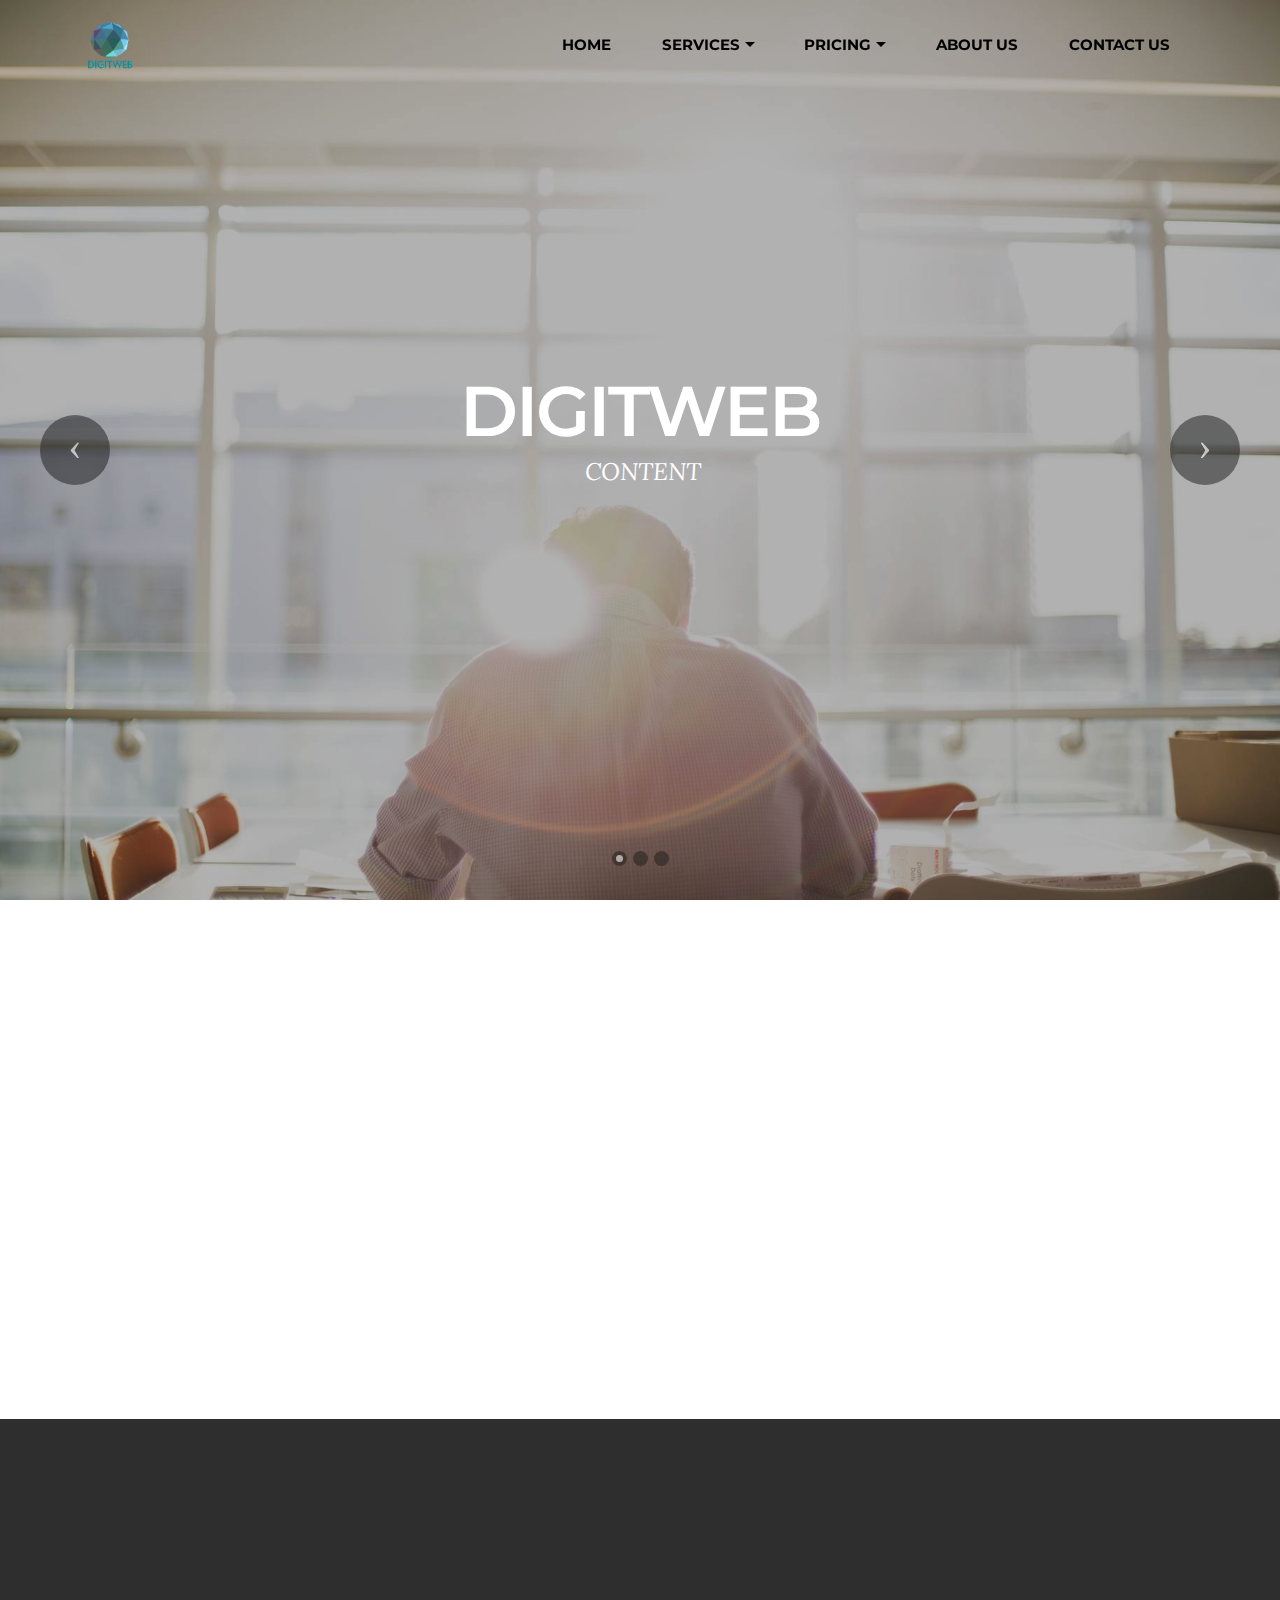
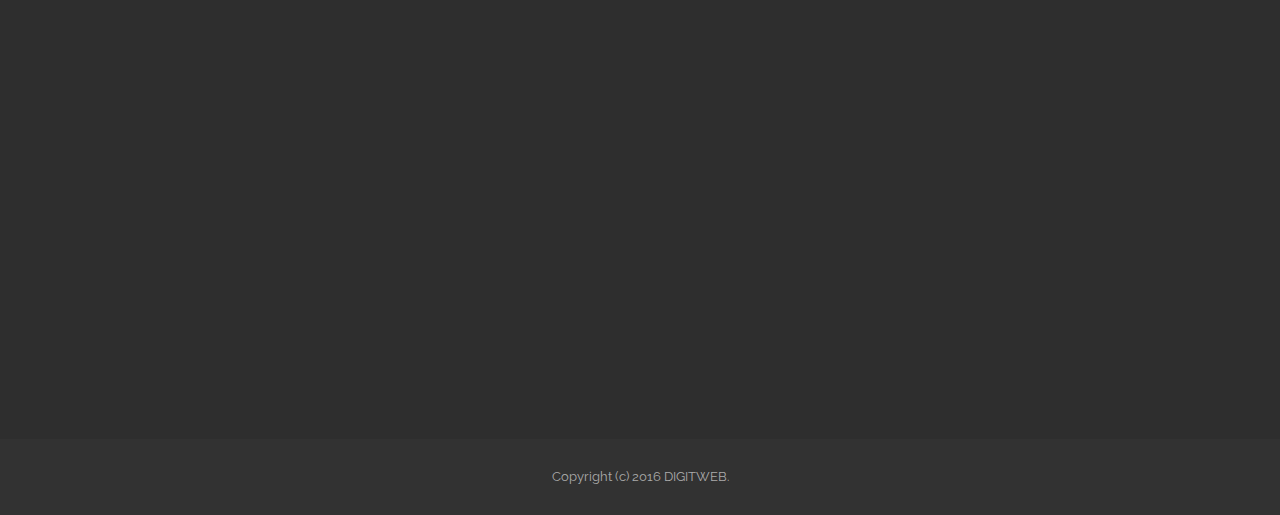
==== commit 252c1196: "create github pages" ====
--- a/index.html
+++ b/index.html
@@ -6,7 +6,7 @@
   <meta http-equiv="X-UA-Compatible" content="IE=edge">
   <meta name="generator" content="Mobirise v3.10.4, mobirise.com">
   <meta name="viewport" content="width=device-width, initial-scale=1">
-  <link rel="shortcut icon" href="assets/images/logo.png" type="image/x-icon">
+  <link rel="shortcut icon" href="assets/images/logo-129x128-95.png" type="image/x-icon">
   <meta name="description" content="">
   
   <link rel="stylesheet" href="https://fonts.googleapis.com/css?family=Lora:400,700,400italic,700italic&amp;subset=latin">
@@ -35,8 +35,8 @@
                 <div class="mbr-table-cell">
 
                     <div class="navbar-brand">
-                        <a href="https://mobirise.com" class="navbar-logo"><img src="assets/images/logo.png" alt="Mobirise"></a>
-                        <a class="navbar-caption" href="https://mobirise.com">MOBIRISE</a>
+                        <a href="https://mobirise.com" class="navbar-logo"><img src="assets/images/logo-129x128-95.png" alt="Mobirise"></a>
+                        <a class="navbar-caption" href="https://mobirise.com"></a>
                     </div>
 
                 </div>
@@ -46,7 +46,7 @@
                         <div class="hamburger-icon"></div>
                     </button>
 
-                    <ul class="nav-dropdown collapse pull-xs-right nav navbar-nav navbar-toggleable-sm" id="exCollapsingNavbar"><li class="nav-item"><a class="nav-link link" href="https://mobirise.com/">HOME</a></li><li class="nav-item dropdown"><a class="nav-link link dropdown-toggle" href="https://mobirise.com/" aria-expanded="false" data-toggle="dropdown-submenu">SERVICES</a><div class="dropdown-menu"><a class="dropdown-item" href="#">Web developement&nbsp;</a><a class="dropdown-item" href="#">Digital marketing</a></div></li><li class="nav-item"><a class="nav-link link" href="https://mobirise.com/">PRICING</a></li></ul>
+                    <ul class="nav-dropdown collapse pull-xs-right nav navbar-nav navbar-toggleable-sm" id="exCollapsingNavbar"><li class="nav-item"><a class="nav-link link" href="index.html">HOME</a></li><li class="nav-item dropdown open"><a class="nav-link link dropdown-toggle" href="https://mobirise.com/" aria-expanded="true" data-toggle="dropdown-submenu">SERVICES</a><div class="dropdown-menu"><a class="dropdown-item" href="#">Web developement&nbsp;</a><a class="dropdown-item" href="#">Digital marketing</a></div></li><li class="nav-item dropdown"><a class="nav-link link dropdown-toggle" href="webpricing.html" data-toggle="dropdown-submenu" aria-expanded="false">PRICING</a><div class="dropdown-menu"><a class="dropdown-item" href="digipricing.html">WEB DEVELOPEMENT<br>DIGITAL MARKETING</a></div></li><li class="nav-item"><a class="nav-link link" href="https://mobirise.com/">ABOUT US</a></li><li class="nav-item"><a class="nav-link link" href="https://mobirise.com/">CONTACT US</a></li></ul>
                     <button hidden="" class="navbar-toggler navbar-close" type="button" data-toggle="collapse" data-target="#exCollapsingNavbar">
                         <div class="close-icon"></div>
                     </button>
@@ -59,45 +59,73 @@
 
 </section>
 
-<section class="engine"><a rel="external" href="https://mobirise.com">easy offline web page builder software</a></section><section class="mbr-section mbr-section-hero mbr-section-full header2 mbr-parallax-background mbr-after-navbar" id="header2-1" style="background-image: url(assets/images/landscape.jpg);">
-
-    <div class="mbr-overlay" style="opacity: 0.3; background-color: rgb(255, 255, 255);">
-    </div>
-
-    <div class="mbr-table mbr-table-full">
-        <div class="mbr-table-cell">
-
-            <div class="container">
-                <div class="mbr-section row">
-                    <div class="mbr-table-md-up">
-                        
-                        
-                        
-
-                        <div class="mbr-table-cell col-md-5 content-size text-xs-center text-md-right">
-
-                            <h3 class="mbr-section-title display-2">INTRO WITH IMAGE</h3>
-
-                            <div class="mbr-section-text lead">
-                                <p>Full screen intro with parallax image background and color overlay and a picture on right.</p>
+<section class="engine"><a rel="external" href="https://mobirise.com">easy responsive site design</a></section><section class="mbr-slider mbr-section mbr-section__container carousel slide mbr-section-nopadding mbr-after-navbar" data-ride="carousel" data-keyboard="false" data-wrap="true" data-pause="false" data-interval="5000" id="slider-d">
+    <div>
+        <div>
+            <div>
+                <ol class="carousel-indicators">
+                    <li data-app-prevent-settings="" data-target="#slider-d" class="active" data-slide-to="0"></li><li data-app-prevent-settings="" data-target="#slider-d" data-slide-to="1"></li><li data-app-prevent-settings="" data-target="#slider-d" data-slide-to="2"></li>
+                </ol>
+                <div class="carousel-inner" role="listbox">
+                    <div class="mbr-section mbr-section-hero carousel-item dark center mbr-section-full active" data-bg-video-slide="false" style="background-image: url(assets/images/man-back.jpg);">
+                        <div class="mbr-table-cell">
+                            <div class="mbr-overlay" style="opacity: 0.3; background-color: rgb(0, 0, 0);"></div>
+                            <div class="container-slide container">
+                                
+                                <div class="row">
+                                    <div class="col-md-8 col-md-offset-2 text-xs-center">
+                                        <h2 class="mbr-section-title display-1">DIGITWEB</h2>
+                                        <p class="mbr-section-lead lead">&nbsp;CONTENT</p>
+
+                                        
+                                    </div>
+                                </div>
                             </div>
-
-                            <div class="mbr-section-btn"><a class="btn btn-primary" href="https://mobirise.com">MORE</a></div>
-
                         </div>
-                        <div class="mbr-table-cell mbr-valign-top mbr-left-padding-md-up col-md-7 image-size" style="width: 50%;">
-                            <div class="mbr-figure"><img src="assets/images/coworkers.jpg"></div>
+                    </div><div class="mbr-section mbr-section-hero carousel-item dark center mbr-section-full" data-bg-video-slide="https://www.youtube.com/watch?v=uNCr7NdOJgw">
+                        <div class="mbr-table-cell">
+                            <div class="mbr-overlay"></div>
+                            <div class="container-slide container">
+                                
+                                <div class="row">
+                                    <div class="col-md-8 col-md-offset-1">
+                                        <h2 class="mbr-section-title display-1">CONTENT</h2>
+                                        <p class="mbr-section-lead lead">&nbsp;content</p>
+
+                                        
+                                    </div>
+                                </div>
+                            </div>
                         </div>
-
-                    </div>
-                </div>
-            </div>
-
-        </div>
-    </div>
-
-    <div class="mbr-arrow mbr-arrow-floating hidden-sm-down" aria-hidden="true"><a href="#features6-2"><i class="mbr-arrow-icon"></i></a></div>
-
+                    </div><div class="mbr-section mbr-section-hero carousel-item dark center mbr-section-full" data-bg-video-slide="false" style="background-image: url(assets/images/sparklers.jpg);">
+                        <div class="mbr-table-cell">
+                            <div class="mbr-overlay"></div>
+                            <div class="container-slide container">
+                                
+                                <div class="row">
+                                    <div class="col-md-8 col-md-offset-3 text-xs-right">
+                                        <h2 class="mbr-section-title display-1">CONTENT</h2>
+                                        <p class="mbr-section-lead lead">content</p>
+
+                                        
+                                    </div>
+                                </div>
+                            </div>
+                        </div>
+                    </div>
+                </div>
+
+                <a data-app-prevent-settings="" class="left carousel-control" role="button" data-slide="prev" href="#slider-d">
+                    <span class="icon-prev" aria-hidden="true"></span>
+                    <span class="sr-only">Previous</span>
+                </a>
+                <a data-app-prevent-settings="" class="right carousel-control" role="button" data-slide="next" href="#slider-d">
+                    <span class="icon-next" aria-hidden="true"></span>
+                    <span class="sr-only">Next</span>
+                </a>
+            </div>
+        </div>
+    </div>
 </section>
 
 <section class="mbr-cards mbr-section mbr-section-nopadding" id="features6-2" style="background-color: rgb(255, 255, 255);">
@@ -110,9 +138,9 @@
               <div class="card cart-block">
                   <div class="card-img"><a href="https://mobirise.com" class="etl-icon icon-desktop mbr-iconfont mbr-iconfont-features3"></a></div>
                   <div class="card-block">
-                    <h4 class="card-title">Bootstrap 4</h4>
+                    <h4 class="card-title">WEB DEVELOPEMENT</h4>
                     
-                    <p class="card-text">Bootstrap 4 has been noted as one of the most reliable and proven frameworks and Mobirise has been equipped to develop websites using this framework.</p>
+                    <p class="card-text">content</p>
                     <div class="card-btn"><a href="https://mobirise.com" class="btn btn-primary">MORE</a></div>
                     </div>
                 </div>
@@ -125,7 +153,7 @@
                     <div class="card-block">
                         <h4 class="card-title">Responsive</h4>
                         
-                        <p class="card-text">One of Bootstrap 4's big points is responsiveness and Mobirise makes effective use of this by generating highly responsive website for you.</p>
+                        <p class="card-text">&nbsp;content</p>
                         <div class="card-btn"><a href="https://mobirise.com" class="btn btn-primary">MORE</a></div>
                     </div>
                 </div>
@@ -134,11 +162,11 @@
         <div class="mbr-cards-col col-xs-12 col-lg-3" style="padding-top: 80px; padding-bottom: 120px;">
             <div class="container">
                 <div class="card cart-block">
-                    <div class="card-img"><a href="https://mobirise.com" class="etl-icon icon-pencil mbr-iconfont mbr-iconfont-features3"></a></div>
+                    <div class="card-img"><a href="https://mobirise.com" class="etl-icon icon-tools-2 mbr-iconfont mbr-iconfont-features3"></a></div>
                     <div class="card-block">
-                        <h4 class="card-title">Web Fonts</h4>
+                        <h4 class="card-title">DIGITAL MARKETING</h4>
                         
-                        <p class="card-text">Google has a highly exhaustive list of fonts compiled into its web font platform and Mobirise makes it easy for you to use them on your website easily and freely.</p>
+                        <p class="card-text">content</p>
                         <div class="card-btn"><a href="https://mobirise.com" class="btn btn-primary">MORE</a></div>
                     </div>
                 </div>
@@ -149,9 +177,9 @@
                 <div class="card cart-block">
                     <div class="card-img"><a href="https://mobirise.com" class="etl-icon icon-global mbr-iconfont mbr-iconfont-features3"></a></div>
                     <div class="card-block">
-                        <h4 class="card-title">Unlimited Sites</h4>
+                        <h4 class="card-title">ECOMMERCE SOLUTIONS</h4>
                         
-                        <p class="card-text">Mobirise gives you the freedom to develop as many websites as you like given the fact that it is a desktop app.</p>
+                        <p class="card-text">&nbsp;content</p>
                         <div class="card-btn"><a href="https://mobirise.com" class="btn btn-primary">MORE</a></div>
                     </div>
                 </div>
@@ -170,11 +198,11 @@
                 <div class="row">
                     <div class="col-sm-6">
                         <p><span style="color: rgb(124, 124, 124); font-family: Montserrat, sans-serif; font-size: 1rem; font-weight: 700; letter-spacing: -1px; line-height: 1.3;">Contacts</span><br>
-Email: support@mobirise.com<br>
-Phone: +1 (0) 000 0000 001<br>
-Fax: +1 (0) 000 0000 002</p>
-                    </div>
-                    <div class="col-sm-6"><p class="mbr-contacts__text"><strong>Links</strong></p><ul class="mbr-contacts__list"><li><a class="text-white" href="https://mobirise.com/">Website builder</a></li><li><a class="text-white" href="https://mobirise.com/mobirise-free-win.zip">Download for Windows</a></li><li><a class="text-white" href="https://mobirise.com/mobirise-free-mac.zip">Download for Mac</a></li></ul></div>
+Email:&nbsp;<br>
+Phone:&nbsp;<br>
+Fax:&nbsp;</p>
+                    </div>
+                    <div class="col-sm-6"><p class="mbr-contacts__text"><strong>Links</strong></p><ul class="mbr-contacts__list"><li>&nbsp;</li><li>&nbsp;</li><li><br></li><br></ul></div>
                 </div>
             </div>
             <div class="col-sm-4" data-form-type="formoid">
@@ -182,7 +210,7 @@
                     <div hidden="" data-form-alert-success="true">Thanks for filling out form!</div>
                 </div>
                 <form action="https://mobirise.com/" method="post" data-form-title="MESSAGE">
-                    <input type="hidden" value="0g9REA/Hq3eAVuEtP5TdvN6VaY8hLFnwikiFSsSNhexQxAGfVIfCNCTEBTsDXCTGo0EfDiqwObFTCYNlBDOQvfj+GbeO/az3WkMamQKNm5lBqP4hlLS2TvIUwhlpPuhG" data-form-email="true">
+                    <input type="hidden" value="Ni2b6B5FP1FhPDeBEt3bkSUUBsgymhVUbMj9zPUOlfpfe2e6aMf8GIea0sjyY1IYAX6x1yfPPpidyV+EnHqxrFBwzKpH+WIWHyKDZl5Flh/g3iCXAA/aDsSeN7O9MIqk" data-form-email="true">
                     
                     <div class="form-group">
                         <label class="form-control-label" for="contacts4-4-email">Email<span class="form-asterisk">*</span></label>
@@ -206,7 +234,7 @@
         <div class="row">
             <div class="col-md-8 col-md-offset-2 text-xs-center">
                 <h3 class="mbr-section-title display-2">FOLLOW US</h3>
-                <div><a class="btn btn-social" title="Twitter" target="_blank" href="https://twitter.com/mobirise"><i class="socicon socicon-twitter"></i></a> <a class="btn btn-social" title="Facebook" target="_blank" href="https://www.facebook.com/pages/Mobirise/1616226671953247"><i class="socicon socicon-facebook"></i></a> <a class="btn btn-social" title="Google+" target="_blank" href="https://plus.google.com/u/0/+Mobirise/posts"><i class="socicon socicon-google"></i></a> <a class="btn btn-social" title="YouTube" target="_blank" href="https://www.youtube.com/channel/UCt_tncVAetpK5JeM8L-8jyw"><i class="socicon socicon-youtube"></i></a> <a class="btn btn-social" title="Instagram" target="_blank" href="https://instagram.com/mobirise/"><i class="socicon socicon-instagram"></i></a>   <a class="btn btn-social" title="LinkedIn" target="_blank" href="https://www.linkedin.com/in/mobirise"><i class="socicon socicon-linkedin"></i></a>   </div>
+                <div><a class="btn btn-social" title="Twitter" target="_blank" href="https://twitter.com/mobirise"><i class="socicon socicon-twitter"></i></a> <a class="btn btn-social" title="Facebook" target="_blank" href=" "><i class="socicon socicon-facebook"></i></a> <a class="btn btn-social" title="Google+" target="_blank" href=" "><i class="socicon socicon-google"></i></a> <a class="btn btn-social" title="YouTube" target="_blank" href="https://www.youtube.com/channel/UCt_tncVAetpK5JeM8L-8jyw"><i class="socicon socicon-youtube"></i></a> <a class="btn btn-social" title="Instagram" target="_blank" href=" "><i class="socicon socicon-instagram"></i></a>   <a class="btn btn-social" title="LinkedIn" target="_blank" href=" "><i class="socicon socicon-linkedin"></i></a>   </div>
             </div>
         </div>
     </div>
@@ -215,7 +243,7 @@
 <footer class="mbr-small-footer mbr-section mbr-section-nopadding" id="footer1-3" style="background-color: rgb(50, 50, 50); padding-top: 1.75rem; padding-bottom: 1.75rem;">
     
     <div class="container">
-        <p class="text-xs-center">Copyright (c) 2016 Mobirise.</p>
+        <p class="text-xs-center">Copyright (c) 2016 DIGITWEB.</p>
     </div>
 </footer>
 
@@ -227,8 +255,10 @@
   <script src="assets/viewportChecker/jquery.viewportchecker.js"></script>
   <script src="assets/dropdown/js/script.min.js"></script>
   <script src="assets/touchSwipe/jquery.touchSwipe.min.js"></script>
-  <script src="assets/jarallax/jarallax.js"></script>
+  <script src="assets/bootstrap-carousel-swipe/bootstrap-carousel-swipe.js"></script>
+  <script src="assets/jquery-mb-ytplayer/jquery.mb.YTPlayer.min.js"></script>
   <script src="assets/theme/js/script.js"></script>
+  <script src="assets/mobirise-slider-video/script.js"></script>
   <script src="assets/formoid/formoid.min.js"></script>
   
   
--- a/assets/bootstrap-material-design-font/css/material.css
+++ b/assets/bootstrap-material-design-font/css/material.css
@@ -0,0 +1,2522 @@
+@font-face {
+  font-family: 'Material-Design-Icons';
+  src: url('../fonts/Material-Design-Icons.eot?3ocs8m');
+  src: url('../fonts/Material-Design-Icons.eot?#iefix3ocs8m') format('embedded-opentype'), url('../fonts/Material-Design-Icons.woff?3ocs8m') format('woff'), url('../fonts/Material-Design-Icons.ttf?3ocs8m') format('truetype'), url('../fonts/Material-Design-Icons.svg?3ocs8m#Material-Design-Icons') format('svg');
+  font-weight: normal;
+  font-style: normal;
+}
+[class^="mdi-"],
+[class*="mdi-"] {
+  speak: none;
+  display: inline-block;
+  font-style: normal;
+  font-variant:normal;
+  font-weight:normal;
+  /*font-size:24px;*/
+  line-height:1;
+  font-family:'Material-Design-Icons' !important;
+  text-rendering: auto;
+  
+  -webkit-font-smoothing: antialiased;
+  -moz-osx-font-smoothing: grayscale;
+  -webkit-transform: translate(0, 0);
+      -ms-transform: translate(0, 0);
+          transform: translate(0, 0);
+}
+[class^="mdi-"]:before,
+[class*="mdi-"]:before {
+  display: inline-block;
+  speak: none;
+  text-decoration: inherit;
+}
+[class^="mdi-"].pull-left,
+[class*="mdi-"].pull-left {
+  margin-right: .3em;
+}
+[class^="mdi-"].pull-right,
+[class*="mdi-"].pull-right {
+  margin-left: .3em;
+}
+[class^="mdi-"].mdi-lg:before,
+[class*="mdi-"].mdi-lg:before,
+[class^="mdi-"].mdi-lg:after,
+[class*="mdi-"].mdi-lg:after {
+  font-size: 1.33333333em;
+  line-height: 0.75em;
+  vertical-align: -15%;
+}
+[class^="mdi-"].mdi-2x:before,
+[class*="mdi-"].mdi-2x:before,
+[class^="mdi-"].mdi-2x:after,
+[class*="mdi-"].mdi-2x:after {
+  font-size: 2em;
+}
+[class^="mdi-"].mdi-3x:before,
+[class*="mdi-"].mdi-3x:before,
+[class^="mdi-"].mdi-3x:after,
+[class*="mdi-"].mdi-3x:after {
+  font-size: 3em;
+}
+[class^="mdi-"].mdi-4x:before,
+[class*="mdi-"].mdi-4x:before,
+[class^="mdi-"].mdi-4x:after,
+[class*="mdi-"].mdi-4x:after {
+  font-size: 4em;
+}
+[class^="mdi-"].mdi-5x:before,
+[class*="mdi-"].mdi-5x:before,
+[class^="mdi-"].mdi-5x:after,
+[class*="mdi-"].mdi-5x:after {
+  font-size: 5em;
+}
+[class^="mdi-device-signal-cellular-"]:after,
+[class^="mdi-device-battery-"]:after,
+[class^="mdi-device-battery-charging-"]:after,
+[class^="mdi-device-signal-cellular-connected-no-internet-"]:after,
+[class^="mdi-device-signal-wifi-"]:after,
+[class^="mdi-device-signal-wifi-statusbar-not-connected"]:after,
+.mdi-device-network-wifi:after {
+  opacity: .3;
+  position: absolute;
+  left: 0;
+  top: 0;
+  z-index: 1;
+  display: inline-block;
+  speak: none;
+  text-decoration: inherit;
+}
+[class^="mdi-device-signal-cellular-"]:after {
+  content: "\e758";
+}
+[class^="mdi-device-battery-"]:after {
+  content: "\e735";
+}
+[class^="mdi-device-battery-charging-"]:after {
+  content: "\e733";
+}
+[class^="mdi-device-signal-cellular-connected-no-internet-"]:after {
+  content: "\e75d";
+}
+[class^="mdi-device-signal-wifi-"]:after,
+.mdi-device-network-wifi:after {
+  content: "\e765";
+}
+[class^="mdi-device-signal-wifi-statusbasr-not-connected"]:after {
+  content: "\e8f7";
+}
+.mdi-device-signal-cellular-off:after,
+.mdi-device-signal-cellular-null:after,
+.mdi-device-signal-cellular-no-sim:after,
+.mdi-device-signal-wifi-off:after,
+.mdi-device-signal-wifi-4-bar:after,
+.mdi-device-signal-cellular-4-bar:after,
+.mdi-device-battery-alert:after,
+.mdi-device-signal-cellular-connected-no-internet-4-bar:after,
+.mdi-device-battery-std:after,
+.mdi-device-battery-full .mdi-device-battery-unknown:after {
+  content: "";
+}
+.mdi-fw {
+  width: 1.28571429em;
+  text-align: center;
+}
+.mdi-ul {
+  padding-left: 0;
+  margin-left: 2.14285714em;
+  list-style-type: none;
+}
+.mdi-ul > li {
+  position: relative;
+}
+.mdi-li {
+  position: absolute;
+  left: -2.14285714em;
+  width: 2.14285714em;
+  top: 0.14285714em;
+  text-align: center;
+}
+.mdi-li.mdi-lg {
+  left: -1.85714286em;
+}
+.mdi-border {
+  padding: .2em .25em .15em;
+  border: solid 0.08em #eeeeee;
+  border-radius: .1em;
+}
+.mdi-spin {
+  -webkit-animation: mdi-spin 2s infinite linear;
+  animation: mdi-spin 2s infinite linear;
+  -webkit-transform-origin: 50% 50%;
+  -ms-transform-origin: 50% 50%;
+      transform-origin: 50% 50%;
+}
+.mdi-pulse {
+  -webkit-animation: mdi-spin 1s steps(8) infinite;
+  animation: mdi-spin 1s steps(8) infinite;
+  -webkit-transform-origin: 50% 50%;
+  -ms-transform-origin: 50% 50%;
+      transform-origin: 50% 50%;
+}
+@-webkit-keyframes mdi-spin {
+  0% {
+    -webkit-transform: rotate(0deg);
+    transform: rotate(0deg);
+  }
+  100% {
+    -webkit-transform: rotate(359deg);
+    transform: rotate(359deg);
+  }
+}
+@keyframes mdi-spin {
+  0% {
+    -webkit-transform: rotate(0deg);
+    transform: rotate(0deg);
+  }
+  100% {
+    -webkit-transform: rotate(359deg);
+    transform: rotate(359deg);
+  }
+}
+.mdi-rotate-90 {
+  filter: progid:DXImageTransform.Microsoft.BasicImage(rotation=1);
+  -webkit-transform: rotate(90deg);
+  -ms-transform: rotate(90deg);
+  transform: rotate(90deg);
+}
+.mdi-rotate-180 {
+  filter: progid:DXImageTransform.Microsoft.BasicImage(rotation=2);
+  -webkit-transform: rotate(180deg);
+  -ms-transform: rotate(180deg);
+  transform: rotate(180deg);
+}
+.mdi-rotate-270 {
+  filter: progid:DXImageTransform.Microsoft.BasicImage(rotation=3);
+  -webkit-transform: rotate(270deg);
+  -ms-transform: rotate(270deg);
+  transform: rotate(270deg);
+}
+.mdi-flip-horizontal {
+  filter: progid:DXImageTransform.Microsoft.BasicImage(rotation=0, mirror=1);
+  -webkit-transform: scale(-1, 1);
+  -ms-transform: scale(-1, 1);
+  transform: scale(-1, 1);
+}
+.mdi-flip-vertical {
+  filter: progid:DXImageTransform.Microsoft.BasicImage(rotation=2, mirror=1);
+  -webkit-transform: scale(1, -1);
+  -ms-transform: scale(1, -1);
+  transform: scale(1, -1);
+}
+:root .mdi-rotate-90,
+:root .mdi-rotate-180,
+:root .mdi-rotate-270,
+:root .mdi-flip-horizontal,
+:root .mdi-flip-vertical {
+  -webkit-filter: none;
+          filter: none;
+}
+.mdi-stack {
+  position: relative;
+  display: inline-block;
+  width: 2em;
+  height: 2em;
+  line-height: 2em;
+  vertical-align: middle;
+}
+.mdi-stack-1x,
+.mdi-stack-2x {
+  position: absolute;
+  left: 0;
+  width: 100%;
+  text-align: center;
+}
+.mdi-stack-1x {
+  line-height: inherit;
+}
+.mdi-stack-2x {
+  font-size: 2em;
+}
+.mdi-inverse {
+  color: #ffffff;
+}
+/* Start Icons */
+.mdi-action-3d-rotation:before {
+  content: "\e600";
+}
+.mdi-action-accessibility:before {
+  content: "\e601";
+}
+.mdi-action-account-balance-wallet:before {
+  content: "\e602";
+}
+.mdi-action-account-balance:before {
+  content: "\e603";
+}
+.mdi-action-account-box:before {
+  content: "\e604";
+}
+.mdi-action-account-child:before {
+  content: "\e605";
+}
+.mdi-action-account-circle:before {
+  content: "\e606";
+}
+.mdi-action-add-shopping-cart:before {
+  content: "\e607";
+}
+.mdi-action-alarm-add:before {
+  content: "\e608";
+}
+.mdi-action-alarm-off:before {
+  content: "\e609";
+}
+.mdi-action-alarm-on:before {
+  content: "\e60a";
+}
+.mdi-action-alarm:before {
+  content: "\e60b";
+}
+.mdi-action-android:before {
+  content: "\e60c";
+}
+.mdi-action-announcement:before {
+  content: "\e60d";
+}
+.mdi-action-aspect-ratio:before {
+  content: "\e60e";
+}
+.mdi-action-assessment:before {
+  content: "\e60f";
+}
+.mdi-action-assignment-ind:before {
+  content: "\e610";
+}
+.mdi-action-assignment-late:before {
+  content: "\e611";
+}
+.mdi-action-assignment-return:before {
+  content: "\e612";
+}
+.mdi-action-assignment-returned:before {
+  content: "\e613";
+}
+.mdi-action-assignment-turned-in:before {
+  content: "\e614";
+}
+.mdi-action-assignment:before {
+  content: "\e615";
+}
+.mdi-action-autorenew:before {
+  content: "\e616";
+}
+.mdi-action-backup:before {
+  content: "\e617";
+}
+.mdi-action-book:before {
+  content: "\e618";
+}
+.mdi-action-bookmark-outline:before {
+  content: "\e619";
+}
+.mdi-action-bookmark:before {
+  content: "\e61a";
+}
+.mdi-action-bug-report:before {
+  content: "\e61b";
+}
+.mdi-action-cached:before {
+  content: "\e61c";
+}
+.mdi-action-check-circle:before {
+  content: "\e61d";
+}
+.mdi-action-class:before {
+  content: "\e61e";
+}
+.mdi-action-credit-card:before {
+  content: "\e61f";
+}
+.mdi-action-dashboard:before {
+  content: "\e620";
+}
+.mdi-action-delete:before {
+  content: "\e621";
+}
+.mdi-action-description:before {
+  content: "\e622";
+}
+.mdi-action-dns:before {
+  content: "\e623";
+}
+.mdi-action-done-all:before {
+  content: "\e624";
+}
+.mdi-action-done:before {
+  content: "\e625";
+}
+.mdi-action-event:before {
+  content: "\e626";
+}
+.mdi-action-exit-to-app:before {
+  content: "\e627";
+}
+.mdi-action-explore:before {
+  content: "\e628";
+}
+.mdi-action-extension:before {
+  content: "\e629";
+}
+.mdi-action-face-unlock:before {
+  content: "\e62a";
+}
+.mdi-action-favorite-outline:before {
+  content: "\e62b";
+}
+.mdi-action-favorite:before {
+  content: "\e62c";
+}
+.mdi-action-find-in-page:before {
+  content: "\e62d";
+}
+.mdi-action-find-replace:before {
+  content: "\e62e";
+}
+.mdi-action-flip-to-back:before {
+  content: "\e62f";
+}
+.mdi-action-flip-to-front:before {
+  content: "\e630";
+}
+.mdi-action-get-app:before {
+  content: "\e631";
+}
+.mdi-action-grade:before {
+  content: "\e632";
+}
+.mdi-action-group-work:before {
+  content: "\e633";
+}
+.mdi-action-help:before {
+  content: "\e634";
+}
+.mdi-action-highlight-remove:before {
+  content: "\e635";
+}
+.mdi-action-history:before {
+  content: "\e636";
+}
+.mdi-action-home:before {
+  content: "\e637";
+}
+.mdi-action-https:before {
+  content: "\e638";
+}
+.mdi-action-info-outline:before {
+  content: "\e639";
+}
+.mdi-action-info:before {
+  content: "\e63a";
+}
+.mdi-action-input:before {
+  content: "\e63b";
+}
+.mdi-action-invert-colors:before {
+  content: "\e63c";
+}
+.mdi-action-label-outline:before {
+  content: "\e63d";
+}
+.mdi-action-label:before {
+  content: "\e63e";
+}
+.mdi-action-language:before {
+  content: "\e63f";
+}
+.mdi-action-launch:before {
+  content: "\e640";
+}
+.mdi-action-list:before {
+  content: "\e641";
+}
+.mdi-action-lock-open:before {
+  content: "\e642";
+}
+.mdi-action-lock-outline:before {
+  content: "\e643";
+}
+.mdi-action-lock:before {
+  content: "\e644";
+}
+.mdi-action-loyalty:before {
+  content: "\e645";
+}
+.mdi-action-markunread-mailbox:before {
+  content: "\e646";
+}
+.mdi-action-note-add:before {
+  content: "\e647";
+}
+.mdi-action-open-in-browser:before {
+  content: "\e648";
+}
+.mdi-action-open-in-new:before {
+  content: "\e649";
+}
+.mdi-action-open-with:before {
+  content: "\e64a";
+}
+.mdi-action-pageview:before {
+  content: "\e64b";
+}
+.mdi-action-payment:before {
+  content: "\e64c";
+}
+.mdi-action-perm-camera-mic:before {
+  content: "\e64d";
+}
+.mdi-action-perm-contact-cal:before {
+  content: "\e64e";
+}
+.mdi-action-perm-data-setting:before {
+  content: "\e64f";
+}
+.mdi-action-perm-device-info:before {
+  content: "\e650";
+}
+.mdi-action-perm-identity:before {
+  content: "\e651";
+}
+.mdi-action-perm-media:before {
+  content: "\e652";
+}
+.mdi-action-perm-phone-msg:before {
+  content: "\e653";
+}
+.mdi-action-perm-scan-wifi:before {
+  content: "\e654";
+}
+.mdi-action-picture-in-picture:before {
+  content: "\e655";
+}
+.mdi-action-polymer:before {
+  content: "\e656";
+}
+.mdi-action-print:before {
+  content: "\e657";
+}
+.mdi-action-query-builder:before {
+  content: "\e658";
+}
+.mdi-action-question-answer:before {
+  content: "\e659";
+}
+.mdi-action-receipt:before {
+  content: "\e65a";
+}
+.mdi-action-redeem:before {
+  content: "\e65b";
+}
+.mdi-action-reorder:before {
+  content: "\e65c";
+}
+.mdi-action-report-problem:before {
+  content: "\e65d";
+}
+.mdi-action-restore:before {
+  content: "\e65e";
+}
+.mdi-action-room:before {
+  content: "\e65f";
+}
+.mdi-action-schedule:before {
+  content: "\e660";
+}
+.mdi-action-search:before {
+  content: "\e661";
+}
+.mdi-action-settings-applications:before {
+  content: "\e662";
+}
+.mdi-action-settings-backup-restore:before {
+  content: "\e663";
+}
+.mdi-action-settings-bluetooth:before {
+  content: "\e664";
+}
+.mdi-action-settings-cell:before {
+  content: "\e665";
+}
+.mdi-action-settings-display:before {
+  content: "\e666";
+}
+.mdi-action-settings-ethernet:before {
+  content: "\e667";
+}
+.mdi-action-settings-input-antenna:before {
+  content: "\e668";
+}
+.mdi-action-settings-input-component:before {
+  content: "\e669";
+}
+.mdi-action-settings-input-composite:before {
+  content: "\e66a";
+}
+.mdi-action-settings-input-hdmi:before {
+  content: "\e66b";
+}
+.mdi-action-settings-input-svideo:before {
+  content: "\e66c";
+}
+.mdi-action-settings-overscan:before {
+  content: "\e66d";
+}
+.mdi-action-settings-phone:before {
+  content: "\e66e";
+}
+.mdi-action-settings-power:before {
+  content: "\e66f";
+}
+.mdi-action-settings-remote:before {
+  content: "\e670";
+}
+.mdi-action-settings-voice:before {
+  content: "\e671";
+}
+.mdi-action-settings:before {
+  content: "\e672";
+}
+.mdi-action-shop-two:before {
+  content: "\e673";
+}
+.mdi-action-shop:before {
+  content: "\e674";
+}
+.mdi-action-shopping-basket:before {
+  content: "\e675";
+}
+.mdi-action-shopping-cart:before {
+  content: "\e676";
+}
+.mdi-action-speaker-notes:before {
+  content: "\e677";
+}
+.mdi-action-spellcheck:before {
+  content: "\e678";
+}
+.mdi-action-star-rate:before {
+  content: "\e679";
+}
+.mdi-action-stars:before {
+  content: "\e67a";
+}
+.mdi-action-store:before {
+  content: "\e67b";
+}
+.mdi-action-subject:before {
+  content: "\e67c";
+}
+.mdi-action-supervisor-account:before {
+  content: "\e67d";
+}
+.mdi-action-swap-horiz:before {
+  content: "\e67e";
+}
+.mdi-action-swap-vert-circle:before {
+  content: "\e67f";
+}
+.mdi-action-swap-vert:before {
+  content: "\e680";
+}
+.mdi-action-system-update-tv:before {
+  content: "\e681";
+}
+.mdi-action-tab-unselected:before {
+  content: "\e682";
+}
+.mdi-action-tab:before {
+  content: "\e683";
+}
+.mdi-action-theaters:before {
+  content: "\e684";
+}
+.mdi-action-thumb-down:before {
+  content: "\e685";
+}
+.mdi-action-thumb-up:before {
+  content: "\e686";
+}
+.mdi-action-thumbs-up-down:before {
+  content: "\e687";
+}
+.mdi-action-toc:before {
+  content: "\e688";
+}
+.mdi-action-today:before {
+  content: "\e689";
+}
+.mdi-action-track-changes:before {
+  content: "\e68a";
+}
+.mdi-action-translate:before {
+  content: "\e68b";
+}
+.mdi-action-trending-down:before {
+  content: "\e68c";
+}
+.mdi-action-trending-neutral:before {
+  content: "\e68d";
+}
+.mdi-action-trending-up:before {
+  content: "\e68e";
+}
+.mdi-action-turned-in-not:before {
+  content: "\e68f";
+}
+.mdi-action-turned-in:before {
+  content: "\e690";
+}
+.mdi-action-verified-user:before {
+  content: "\e691";
+}
+.mdi-action-view-agenda:before {
+  content: "\e692";
+}
+.mdi-action-view-array:before {
+  content: "\e693";
+}
+.mdi-action-view-carousel:before {
+  content: "\e694";
+}
+.mdi-action-view-column:before {
+  content: "\e695";
+}
+.mdi-action-view-day:before {
+  content: "\e696";
+}
+.mdi-action-view-headline:before {
+  content: "\e697";
+}
+.mdi-action-view-list:before {
+  content: "\e698";
+}
+.mdi-action-view-module:before {
+  content: "\e699";
+}
+.mdi-action-view-quilt:before {
+  content: "\e69a";
+}
+.mdi-action-view-stream:before {
+  content: "\e69b";
+}
+.mdi-action-view-week:before {
+  content: "\e69c";
+}
+.mdi-action-visibility-off:before {
+  content: "\e69d";
+}
+.mdi-action-visibility:before {
+  content: "\e69e";
+}
+.mdi-action-wallet-giftcard:before {
+  content: "\e69f";
+}
+.mdi-action-wallet-membership:before {
+  content: "\e6a0";
+}
+.mdi-action-wallet-travel:before {
+  content: "\e6a1";
+}
+.mdi-action-work:before {
+  content: "\e6a2";
+}
+.mdi-alert-error:before {
+  content: "\e6a3";
+}
+.mdi-alert-warning:before {
+  content: "\e6a4";
+}
+.mdi-av-album:before {
+  content: "\e6a5";
+}
+.mdi-av-closed-caption:before {
+  content: "\e6a6";
+}
+.mdi-av-equalizer:before {
+  content: "\e6a7";
+}
+.mdi-av-explicit:before {
+  content: "\e6a8";
+}
+.mdi-av-fast-forward:before {
+  content: "\e6a9";
+}
+.mdi-av-fast-rewind:before {
+  content: "\e6aa";
+}
+.mdi-av-games:before {
+  content: "\e6ab";
+}
+.mdi-av-hearing:before {
+  content: "\e6ac";
+}
+.mdi-av-high-quality:before {
+  content: "\e6ad";
+}
+.mdi-av-loop:before {
+  content: "\e6ae";
+}
+.mdi-av-mic-none:before {
+  content: "\e6af";
+}
+.mdi-av-mic-off:before {
+  content: "\e6b0";
+}
+.mdi-av-mic:before {
+  content: "\e6b1";
+}
+.mdi-av-movie:before {
+  content: "\e6b2";
+}
+.mdi-av-my-library-add:before {
+  content: "\e6b3";
+}
+.mdi-av-my-library-books:before {
+  content: "\e6b4";
+}
+.mdi-av-my-library-music:before {
+  content: "\e6b5";
+}
+.mdi-av-new-releases:before {
+  content: "\e6b6";
+}
+.mdi-av-not-interested:before {
+  content: "\e6b7";
+}
+.mdi-av-pause-circle-fill:before {
+  content: "\e6b8";
+}
+.mdi-av-pause-circle-outline:before {
+  content: "\e6b9";
+}
+.mdi-av-pause:before {
+  content: "\e6ba";
+}
+.mdi-av-play-arrow:before {
+  content: "\e6bb";
+}
+.mdi-av-play-circle-fill:before {
+  content: "\e6bc";
+}
+.mdi-av-play-circle-outline:before {
+  content: "\e6bd";
+}
+.mdi-av-play-shopping-bag:before {
+  content: "\e6be";
+}
+.mdi-av-playlist-add:before {
+  content: "\e6bf";
+}
+.mdi-av-queue-music:before {
+  content: "\e6c0";
+}
+.mdi-av-queue:before {
+  content: "\e6c1";
+}
+.mdi-av-radio:before {
+  content: "\e6c2";
+}
+.mdi-av-recent-actors:before {
+  content: "\e6c3";
+}
+.mdi-av-repeat-one:before {
+  content: "\e6c4";
+}
+.mdi-av-repeat:before {
+  content: "\e6c5";
+}
+.mdi-av-replay:before {
+  content: "\e6c6";
+}
+.mdi-av-shuffle:before {
+  content: "\e6c7";
+}
+.mdi-av-skip-next:before {
+  content: "\e6c8";
+}
+.mdi-av-skip-previous:before {
+  content: "\e6c9";
+}
+.mdi-av-snooze:before {
+  content: "\e6ca";
+}
+.mdi-av-stop:before {
+  content: "\e6cb";
+}
+.mdi-av-subtitles:before {
+  content: "\e6cc";
+}
+.mdi-av-surround-sound:before {
+  content: "\e6cd";
+}
+.mdi-av-timer:before {
+  content: "\e6ce";
+}
+.mdi-av-video-collection:before {
+  content: "\e6cf";
+}
+.mdi-av-videocam-off:before {
+  content: "\e6d0";
+}
+.mdi-av-videocam:before {
+  content: "\e6d1";
+}
+.mdi-av-volume-down:before {
+  content: "\e6d2";
+}
+.mdi-av-volume-mute:before {
+  content: "\e6d3";
+}
+.mdi-av-volume-off:before {
+  content: "\e6d4";
+}
+.mdi-av-volume-up:before {
+  content: "\e6d5";
+}
+.mdi-av-web:before {
+  content: "\e6d6";
+}
+.mdi-communication-business:before {
+  content: "\e6d7";
+}
+.mdi-communication-call-end:before {
+  content: "\e6d8";
+}
+.mdi-communication-call-made:before {
+  content: "\e6d9";
+}
+.mdi-communication-call-merge:before {
+  content: "\e6da";
+}
+.mdi-communication-call-missed:before {
+  content: "\e6db";
+}
+.mdi-communication-call-received:before {
+  content: "\e6dc";
+}
+.mdi-communication-call-split:before {
+  content: "\e6dd";
+}
+.mdi-communication-call:before {
+  content: "\e6de";
+}
+.mdi-communication-chat:before {
+  content: "\e6df";
+}
+.mdi-communication-clear-all:before {
+  content: "\e6e0";
+}
+.mdi-communication-comment:before {
+  content: "\e6e1";
+}
+.mdi-communication-contacts:before {
+  content: "\e6e2";
+}
+.mdi-communication-dialer-sip:before {
+  content: "\e6e3";
+}
+.mdi-communication-dialpad:before {
+  content: "\e6e4";
+}
+.mdi-communication-dnd-on:before {
+  content: "\e6e5";
+}
+.mdi-communication-email:before {
+  content: "\e6e6";
+}
+.mdi-communication-forum:before {
+  content: "\e6e7";
+}
+.mdi-communication-import-export:before {
+  content: "\e6e8";
+}
+.mdi-communication-invert-colors-off:before {
+  content: "\e6e9";
+}
+.mdi-communication-invert-colors-on:before {
+  content: "\e6ea";
+}
+.mdi-communication-live-help:before {
+  content: "\e6eb";
+}
+.mdi-communication-location-off:before {
+  content: "\e6ec";
+}
+.mdi-communication-location-on:before {
+  content: "\e6ed";
+}
+.mdi-communication-message:before {
+  content: "\e6ee";
+}
+.mdi-communication-messenger:before {
+  content: "\e6ef";
+}
+.mdi-communication-no-sim:before {
+  content: "\e6f0";
+}
+.mdi-communication-phone:before {
+  content: "\e6f1";
+}
+.mdi-communication-portable-wifi-off:before {
+  content: "\e6f2";
+}
+.mdi-communication-quick-contacts-dialer:before {
+  content: "\e6f3";
+}
+.mdi-communication-quick-contacts-mail:before {
+  content: "\e6f4";
+}
+.mdi-communication-ring-volume:before {
+  content: "\e6f5";
+}
+.mdi-communication-stay-current-landscape:before {
+  content: "\e6f6";
+}
+.mdi-communication-stay-current-portrait:before {
+  content: "\e6f7";
+}
+.mdi-communication-stay-primary-landscape:before {
+  content: "\e6f8";
+}
+.mdi-communication-stay-primary-portrait:before {
+  content: "\e6f9";
+}
+.mdi-communication-swap-calls:before {
+  content: "\e6fa";
+}
+.mdi-communication-textsms:before {
+  content: "\e6fb";
+}
+.mdi-communication-voicemail:before {
+  content: "\e6fc";
+}
+.mdi-communication-vpn-key:before {
+  content: "\e6fd";
+}
+.mdi-content-add-box:before {
+  content: "\e6fe";
+}
+.mdi-content-add-circle-outline:before {
+  content: "\e6ff";
+}
+.mdi-content-add-circle:before {
+  content: "\e700";
+}
+.mdi-content-add:before {
+  content: "\e701";
+}
+.mdi-content-archive:before {
+  content: "\e702";
+}
+.mdi-content-backspace:before {
+  content: "\e703";
+}
+.mdi-content-block:before {
+  content: "\e704";
+}
+.mdi-content-clear:before {
+  content: "\e705";
+}
+.mdi-content-content-copy:before {
+  content: "\e706";
+}
+.mdi-content-content-cut:before {
+  content: "\e707";
+}
+.mdi-content-content-paste:before {
+  content: "\e708";
+}
+.mdi-content-create:before {
+  content: "\e709";
+}
+.mdi-content-drafts:before {
+  content: "\e70a";
+}
+.mdi-content-filter-list:before {
+  content: "\e70b";
+}
+.mdi-content-flag:before {
+  content: "\e70c";
+}
+.mdi-content-forward:before {
+  content: "\e70d";
+}
+.mdi-content-gesture:before {
+  content: "\e70e";
+}
+.mdi-content-inbox:before {
+  content: "\e70f";
+}
+.mdi-content-link:before {
+  content: "\e710";
+}
+.mdi-content-mail:before {
+  content: "\e711";
+}
+.mdi-content-markunread:before {
+  content: "\e712";
+}
+.mdi-content-redo:before {
+  content: "\e713";
+}
+.mdi-content-remove-circle-outline:before {
+  content: "\e714";
+}
+.mdi-content-remove-circle:before {
+  content: "\e715";
+}
+.mdi-content-remove:before {
+  content: "\e716";
+}
+.mdi-content-reply-all:before {
+  content: "\e717";
+}
+.mdi-content-reply:before {
+  content: "\e718";
+}
+.mdi-content-report:before {
+  content: "\e719";
+}
+.mdi-content-save:before {
+  content: "\e71a";
+}
+.mdi-content-select-all:before {
+  content: "\e71b";
+}
+.mdi-content-send:before {
+  content: "\e71c";
+}
+.mdi-content-sort:before {
+  content: "\e71d";
+}
+.mdi-content-text-format:before {
+  content: "\e71e";
+}
+.mdi-content-undo:before {
+  content: "\e71f";
+}
+.mdi-editor-attach-file:before {
+  content: "\e776";
+}
+.mdi-editor-attach-money:before {
+  content: "\e777";
+}
+.mdi-editor-border-all:before {
+  content: "\e778";
+}
+.mdi-editor-border-bottom:before {
+  content: "\e779";
+}
+.mdi-editor-border-clear:before {
+  content: "\e77a";
+}
+.mdi-editor-border-color:before {
+  content: "\e77b";
+}
+.mdi-editor-border-horizontal:before {
+  content: "\e77c";
+}
+.mdi-editor-border-inner:before {
+  content: "\e77d";
+}
+.mdi-editor-border-left:before {
+  content: "\e77e";
+}
+.mdi-editor-border-outer:before {
+  content: "\e77f";
+}
+.mdi-editor-border-right:before {
+  content: "\e780";
+}
+.mdi-editor-border-style:before {
+  content: "\e781";
+}
+.mdi-editor-border-top:before {
+  content: "\e782";
+}
+.mdi-editor-border-vertical:before {
+  content: "\e783";
+}
+.mdi-editor-format-align-center:before {
+  content: "\e784";
+}
+.mdi-editor-format-align-justify:before {
+  content: "\e785";
+}
+.mdi-editor-format-align-left:before {
+  content: "\e786";
+}
+.mdi-editor-format-align-right:before {
+  content: "\e787";
+}
+.mdi-editor-format-bold:before {
+  content: "\e788";
+}
+.mdi-editor-format-clear:before {
+  content: "\e789";
+}
+.mdi-editor-format-color-fill:before {
+  content: "\e78a";
+}
+.mdi-editor-format-color-reset:before {
+  content: "\e78b";
+}
+.mdi-editor-format-color-text:before {
+  content: "\e78c";
+}
+.mdi-editor-format-indent-decrease:before {
+  content: "\e78d";
+}
+.mdi-editor-format-indent-increase:before {
+  content: "\e78e";
+}
+.mdi-editor-format-italic:before {
+  content: "\e78f";
+}
+.mdi-editor-format-line-spacing:before {
+  content: "\e790";
+}
+.mdi-editor-format-list-bulleted:before {
+  content: "\e791";
+}
+.mdi-editor-format-list-numbered:before {
+  content: "\e792";
+}
+.mdi-editor-format-paint:before {
+  content: "\e793";
+}
+.mdi-editor-format-quote:before {
+  content: "\e794";
+}
+.mdi-editor-format-size:before {
+  content: "\e795";
+}
+.mdi-editor-format-strikethrough:before {
+  content: "\e796";
+}
+.mdi-editor-format-textdirection-l-to-r:before {
+  content: "\e797";
+}
+.mdi-editor-format-textdirection-r-to-l:before {
+  content: "\e798";
+}
+.mdi-editor-format-underline:before {
+  content: "\e799";
+}
+.mdi-editor-functions:before {
+  content: "\e79a";
+}
+.mdi-editor-insert-chart:before {
+  content: "\e79b";
+}
+.mdi-editor-insert-comment:before {
+  content: "\e79c";
+}
+.mdi-editor-insert-drive-file:before {
+  content: "\e79d";
+}
+.mdi-editor-insert-emoticon:before {
+  content: "\e79e";
+}
+.mdi-editor-insert-invitation:before {
+  content: "\e79f";
+}
+.mdi-editor-insert-link:before {
+  content: "\e7a0";
+}
+.mdi-editor-insert-photo:before {
+  content: "\e7a1";
+}
+.mdi-editor-merge-type:before {
+  content: "\e7a2";
+}
+.mdi-editor-mode-comment:before {
+  content: "\e7a3";
+}
+.mdi-editor-mode-edit:before {
+  content: "\e7a4";
+}
+.mdi-editor-publish:before {
+  content: "\e7a5";
+}
+.mdi-editor-vertical-align-bottom:before {
+  content: "\e7a6";
+}
+.mdi-editor-vertical-align-center:before {
+  content: "\e7a7";
+}
+.mdi-editor-vertical-align-top:before {
+  content: "\e7a8";
+}
+.mdi-editor-wrap-text:before {
+  content: "\e7a9";
+}
+.mdi-file-attachment:before {
+  content: "\e7aa";
+}
+.mdi-file-cloud-circle:before {
+  content: "\e7ab";
+}
+.mdi-file-cloud-done:before {
+  content: "\e7ac";
+}
+.mdi-file-cloud-download:before {
+  content: "\e7ad";
+}
+.mdi-file-cloud-off:before {
+  content: "\e7ae";
+}
+.mdi-file-cloud-queue:before {
+  content: "\e7af";
+}
+.mdi-file-cloud-upload:before {
+  content: "\e7b0";
+}
+.mdi-file-cloud:before {
+  content: "\e7b1";
+}
+.mdi-file-file-download:before {
+  content: "\e7b2";
+}
+.mdi-file-file-upload:before {
+  content: "\e7b3";
+}
+.mdi-file-folder-open:before {
+  content: "\e7b4";
+}
+.mdi-file-folder-shared:before {
+  content: "\e7b5";
+}
+.mdi-file-folder:before {
+  content: "\e7b6";
+}
+.mdi-device-access-alarm:before {
+  content: "\e720";
+}
+.mdi-device-access-alarms:before {
+  content: "\e721";
+}
+.mdi-device-access-time:before {
+  content: "\e722";
+}
+.mdi-device-add-alarm:before {
+  content: "\e723";
+}
+.mdi-device-airplanemode-off:before {
+  content: "\e724";
+}
+.mdi-device-airplanemode-on:before {
+  content: "\e725";
+}
+.mdi-device-battery-20:before {
+  content: "\e726";
+}
+.mdi-device-battery-30:before {
+  content: "\e727";
+}
+.mdi-device-battery-50:before {
+  content: "\e728";
+}
+.mdi-device-battery-60:before {
+  content: "\e729";
+}
+.mdi-device-battery-80:before {
+  content: "\e72a";
+}
+.mdi-device-battery-90:before {
+  content: "\e72b";
+}
+.mdi-device-battery-alert:before {
+  content: "\e72c";
+}
+.mdi-device-battery-charging-20:before {
+  content: "\e72d";
+}
+.mdi-device-battery-charging-30:before {
+  content: "\e72e";
+}
+.mdi-device-battery-charging-50:before {
+  content: "\e72f";
+}
+.mdi-device-battery-charging-60:before {
+  content: "\e730";
+}
+.mdi-device-battery-charging-80:before {
+  content: "\e731";
+}
+.mdi-device-battery-charging-90:before {
+  content: "\e732";
+}
+.mdi-device-battery-charging-full:before {
+  content: "\e733";
+}
+.mdi-device-battery-full:before {
+  content: "\e734";
+}
+.mdi-device-battery-std:before {
+  content: "\e735";
+}
+.mdi-device-battery-unknown:before {
+  content: "\e736";
+}
+.mdi-device-bluetooth-connected:before {
+  content: "\e737";
+}
+.mdi-device-bluetooth-disabled:before {
+  content: "\e738";
+}
+.mdi-device-bluetooth-searching:before {
+  content: "\e739";
+}
+.mdi-device-bluetooth:before {
+  content: "\e73a";
+}
+.mdi-device-brightness-auto:before {
+  content: "\e73b";
+}
+.mdi-device-brightness-high:before {
+  content: "\e73c";
+}
+.mdi-device-brightness-low:before {
+  content: "\e73d";
+}
+.mdi-device-brightness-medium:before {
+  content: "\e73e";
+}
+.mdi-device-data-usage:before {
+  content: "\e73f";
+}
+.mdi-device-developer-mode:before {
+  content: "\e740";
+}
+.mdi-device-devices:before {
+  content: "\e741";
+}
+.mdi-device-dvr:before {
+  content: "\e742";
+}
+.mdi-device-gps-fixed:before {
+  content: "\e743";
+}
+.mdi-device-gps-not-fixed:before {
+  content: "\e744";
+}
+.mdi-device-gps-off:before {
+  content: "\e745";
+}
+.mdi-device-location-disabled:before {
+  content: "\e746";
+}
+.mdi-device-location-searching:before {
+  content: "\e747";
+}
+.mdi-device-multitrack-audio:before {
+  content: "\e748";
+}
+.mdi-device-network-cell:before {
+  content: "\e749";
+}
+.mdi-device-network-wifi:before {
+  content: "\e74a";
+}
+.mdi-device-nfc:before {
+  content: "\e74b";
+}
+.mdi-device-now-wallpaper:before {
+  content: "\e74c";
+}
+.mdi-device-now-widgets:before {
+  content: "\e74d";
+}
+.mdi-device-screen-lock-landscape:before {
+  content: "\e74e";
+}
+.mdi-device-screen-lock-portrait:before {
+  content: "\e74f";
+}
+.mdi-device-screen-lock-rotation:before {
+  content: "\e750";
+}
+.mdi-device-screen-rotation:before {
+  content: "\e751";
+}
+.mdi-device-sd-storage:before {
+  content: "\e752";
+}
+.mdi-device-settings-system-daydream:before {
+  content: "\e753";
+}
+.mdi-device-signal-cellular-0-bar:before {
+  content: "\e754";
+}
+.mdi-device-signal-cellular-1-bar:before {
+  content: "\e755";
+}
+.mdi-device-signal-cellular-2-bar:before {
+  content: "\e756";
+}
+.mdi-device-signal-cellular-3-bar:before {
+  content: "\e757";
+}
+.mdi-device-signal-cellular-4-bar:before {
+  content: "\e758";
+}
+.mdi-signal-wifi-statusbar-connected-no-internet-after:before {
+  content: "\e8f6";
+}
+.mdi-device-signal-cellular-connected-no-internet-0-bar:before {
+  content: "\e759";
+}
+.mdi-device-signal-cellular-connected-no-internet-1-bar:before {
+  content: "\e75a";
+}
+.mdi-device-signal-cellular-connected-no-internet-2-bar:before {
+  content: "\e75b";
+}
+.mdi-device-signal-cellular-connected-no-internet-3-bar:before {
+  content: "\e75c";
+}
+.mdi-device-signal-cellular-connected-no-internet-4-bar:before {
+  content: "\e75d";
+}
+.mdi-device-signal-cellular-no-sim:before {
+  content: "\e75e";
+}
+.mdi-device-signal-cellular-null:before {
+  content: "\e75f";
+}
+.mdi-device-signal-cellular-off:before {
+  content: "\e760";
+}
+.mdi-device-signal-wifi-0-bar:before {
+  content: "\e761";
+}
+.mdi-device-signal-wifi-1-bar:before {
+  content: "\e762";
+}
+.mdi-device-signal-wifi-2-bar:before {
+  content: "\e763";
+}
+.mdi-device-signal-wifi-3-bar:before {
+  content: "\e764";
+}
+.mdi-device-signal-wifi-4-bar:before {
+  content: "\e765";
+}
+.mdi-device-signal-wifi-off:before {
+  content: "\e766";
+}
+.mdi-device-signal-wifi-statusbar-1-bar:before {
+  content: "\e767";
+}
+.mdi-device-signal-wifi-statusbar-2-bar:before {
+  content: "\e768";
+}
+.mdi-device-signal-wifi-statusbar-3-bar:before {
+  content: "\e769";
+}
+.mdi-device-signal-wifi-statusbar-4-bar:before {
+  content: "\e76a";
+}
+.mdi-device-signal-wifi-statusbar-connected-no-internet-:before {
+  content: "\e76b";
+}
+.mdi-device-signal-wifi-statusbar-connected-no-internet:before {
+  content: "\e76f";
+}
+.mdi-device-signal-wifi-statusbar-connected-no-internet-2:before {
+  content: "\e76c";
+}
+.mdi-device-signal-wifi-statusbar-connected-no-internet-3:before {
+  content: "\e76d";
+}
+.mdi-device-signal-wifi-statusbar-connected-no-internet-4:before {
+  content: "\e76e";
+}
+.mdi-signal-wifi-statusbar-not-connected-after:before {
+  content: "\e8f7";
+}
+.mdi-device-signal-wifi-statusbar-not-connected:before {
+  content: "\e770";
+}
+.mdi-device-signal-wifi-statusbar-null:before {
+  content: "\e771";
+}
+.mdi-device-storage:before {
+  content: "\e772";
+}
+.mdi-device-usb:before {
+  content: "\e773";
+}
+.mdi-device-wifi-lock:before {
+  content: "\e774";
+}
+.mdi-device-wifi-tethering:before {
+  content: "\e775";
+}
+.mdi-hardware-cast-connected:before {
+  content: "\e7b7";
+}
+.mdi-hardware-cast:before {
+  content: "\e7b8";
+}
+.mdi-hardware-computer:before {
+  content: "\e7b9";
+}
+.mdi-hardware-desktop-mac:before {
+  content: "\e7ba";
+}
+.mdi-hardware-desktop-windows:before {
+  content: "\e7bb";
+}
+.mdi-hardware-dock:before {
+  content: "\e7bc";
+}
+.mdi-hardware-gamepad:before {
+  content: "\e7bd";
+}
+.mdi-hardware-headset-mic:before {
+  content: "\e7be";
+}
+.mdi-hardware-headset:before {
+  content: "\e7bf";
+}
+.mdi-hardware-keyboard-alt:before {
+  content: "\e7c0";
+}
+.mdi-hardware-keyboard-arrow-down:before {
+  content: "\e7c1";
+}
+.mdi-hardware-keyboard-arrow-left:before {
+  content: "\e7c2";
+}
+.mdi-hardware-keyboard-arrow-right:before {
+  content: "\e7c3";
+}
+.mdi-hardware-keyboard-arrow-up:before {
+  content: "\e7c4";
+}
+.mdi-hardware-keyboard-backspace:before {
+  content: "\e7c5";
+}
+.mdi-hardware-keyboard-capslock:before {
+  content: "\e7c6";
+}
+.mdi-hardware-keyboard-control:before {
+  content: "\e7c7";
+}
+.mdi-hardware-keyboard-hide:before {
+  content: "\e7c8";
+}
+.mdi-hardware-keyboard-return:before {
+  content: "\e7c9";
+}
+.mdi-hardware-keyboard-tab:before {
+  content: "\e7ca";
+}
+.mdi-hardware-keyboard-voice:before {
+  content: "\e7cb";
+}
+.mdi-hardware-keyboard:before {
+  content: "\e7cc";
+}
+.mdi-hardware-laptop-chromebook:before {
+  content: "\e7cd";
+}
+.mdi-hardware-laptop-mac:before {
+  content: "\e7ce";
+}
+.mdi-hardware-laptop-windows:before {
+  content: "\e7cf";
+}
+.mdi-hardware-laptop:before {
+  content: "\e7d0";
+}
+.mdi-hardware-memory:before {
+  content: "\e7d1";
+}
+.mdi-hardware-mouse:before {
+  content: "\e7d2";
+}
+.mdi-hardware-phone-android:before {
+  content: "\e7d3";
+}
+.mdi-hardware-phone-iphone:before {
+  content: "\e7d4";
+}
+.mdi-hardware-phonelink-off:before {
+  content: "\e7d5";
+}
+.mdi-hardware-phonelink:before {
+  content: "\e7d6";
+}
+.mdi-hardware-security:before {
+  content: "\e7d7";
+}
+.mdi-hardware-sim-card:before {
+  content: "\e7d8";
+}
+.mdi-hardware-smartphone:before {
+  content: "\e7d9";
+}
+.mdi-hardware-speaker:before {
+  content: "\e7da";
+}
+.mdi-hardware-tablet-android:before {
+  content: "\e7db";
+}
+.mdi-hardware-tablet-mac:before {
+  content: "\e7dc";
+}
+.mdi-hardware-tablet:before {
+  content: "\e7dd";
+}
+.mdi-hardware-tv:before {
+  content: "\e7de";
+}
+.mdi-hardware-watch:before {
+  content: "\e7df";
+}
+.mdi-image-add-to-photos:before {
+  content: "\e7e0";
+}
+.mdi-image-adjust:before {
+  content: "\e7e1";
+}
+.mdi-image-assistant-photo:before {
+  content: "\e7e2";
+}
+.mdi-image-audiotrack:before {
+  content: "\e7e3";
+}
+.mdi-image-blur-circular:before {
+  content: "\e7e4";
+}
+.mdi-image-blur-linear:before {
+  content: "\e7e5";
+}
+.mdi-image-blur-off:before {
+  content: "\e7e6";
+}
+.mdi-image-blur-on:before {
+  content: "\e7e7";
+}
+.mdi-image-brightness-1:before {
+  content: "\e7e8";
+}
+.mdi-image-brightness-2:before {
+  content: "\e7e9";
+}
+.mdi-image-brightness-3:before {
+  content: "\e7ea";
+}
+.mdi-image-brightness-4:before {
+  content: "\e7eb";
+}
+.mdi-image-brightness-5:before {
+  content: "\e7ec";
+}
+.mdi-image-brightness-6:before {
+  content: "\e7ed";
+}
+.mdi-image-brightness-7:before {
+  content: "\e7ee";
+}
+.mdi-image-brush:before {
+  content: "\e7ef";
+}
+.mdi-image-camera-alt:before {
+  content: "\e7f0";
+}
+.mdi-image-camera-front:before {
+  content: "\e7f1";
+}
+.mdi-image-camera-rear:before {
+  content: "\e7f2";
+}
+.mdi-image-camera-roll:before {
+  content: "\e7f3";
+}
+.mdi-image-camera:before {
+  content: "\e7f4";
+}
+.mdi-image-center-focus-strong:before {
+  content: "\e7f5";
+}
+.mdi-image-center-focus-weak:before {
+  content: "\e7f6";
+}
+.mdi-image-collections:before {
+  content: "\e7f7";
+}
+.mdi-image-color-lens:before {
+  content: "\e7f8";
+}
+.mdi-image-colorize:before {
+  content: "\e7f9";
+}
+.mdi-image-compare:before {
+  content: "\e7fa";
+}
+.mdi-image-control-point-duplicate:before {
+  content: "\e7fb";
+}
+.mdi-image-control-point:before {
+  content: "\e7fc";
+}
+.mdi-image-crop-3-2:before {
+  content: "\e7fd";
+}
+.mdi-image-crop-5-4:before {
+  content: "\e7fe";
+}
+.mdi-image-crop-7-5:before {
+  content: "\e7ff";
+}
+.mdi-image-crop-16-9:before {
+  content: "\e800";
+}
+.mdi-image-crop-din:before {
+  content: "\e801";
+}
+.mdi-image-crop-free:before {
+  content: "\e802";
+}
+.mdi-image-crop-landscape:before {
+  content: "\e803";
+}
+.mdi-image-crop-original:before {
+  content: "\e804";
+}
+.mdi-image-crop-portrait:before {
+  content: "\e805";
+}
+.mdi-image-crop-square:before {
+  content: "\e806";
+}
+.mdi-image-crop:before {
+  content: "\e807";
+}
+.mdi-image-dehaze:before {
+  content: "\e808";
+}
+.mdi-image-details:before {
+  content: "\e809";
+}
+.mdi-image-edit:before {
+  content: "\e80a";
+}
+.mdi-image-exposure-minus-1:before {
+  content: "\e80b";
+}
+.mdi-image-exposure-minus-2:before {
+  content: "\e80c";
+}
+.mdi-image-exposure-plus-1:before {
+  content: "\e80d";
+}
+.mdi-image-exposure-plus-2:before {
+  content: "\e80e";
+}
+.mdi-image-exposure-zero:before {
+  content: "\e80f";
+}
+.mdi-image-exposure:before {
+  content: "\e810";
+}
+.mdi-image-filter-1:before {
+  content: "\e811";
+}
+.mdi-image-filter-2:before {
+  content: "\e812";
+}
+.mdi-image-filter-3:before {
+  content: "\e813";
+}
+.mdi-image-filter-4:before {
+  content: "\e814";
+}
+.mdi-image-filter-5:before {
+  content: "\e815";
+}
+.mdi-image-filter-6:before {
+  content: "\e816";
+}
+.mdi-image-filter-7:before {
+  content: "\e817";
+}
+.mdi-image-filter-8:before {
+  content: "\e818";
+}
+.mdi-image-filter-9-plus:before {
+  content: "\e819";
+}
+.mdi-image-filter-9:before {
+  content: "\e81a";
+}
+.mdi-image-filter-b-and-w:before {
+  content: "\e81b";
+}
+.mdi-image-filter-center-focus:before {
+  content: "\e81c";
+}
+.mdi-image-filter-drama:before {
+  content: "\e81d";
+}
+.mdi-image-filter-frames:before {
+  content: "\e81e";
+}
+.mdi-image-filter-hdr:before {
+  content: "\e81f";
+}
+.mdi-image-filter-none:before {
+  content: "\e820";
+}
+.mdi-image-filter-tilt-shift:before {
+  content: "\e821";
+}
+.mdi-image-filter-vintage:before {
+  content: "\e822";
+}
+.mdi-image-filter:before {
+  content: "\e823";
+}
+.mdi-image-flare:before {
+  content: "\e824";
+}
+.mdi-image-flash-auto:before {
+  content: "\e825";
+}
+.mdi-image-flash-off:before {
+  content: "\e826";
+}
+.mdi-image-flash-on:before {
+  content: "\e827";
+}
+.mdi-image-flip:before {
+  content: "\e828";
+}
+.mdi-image-gradient:before {
+  content: "\e829";
+}
+.mdi-image-grain:before {
+  content: "\e82a";
+}
+.mdi-image-grid-off:before {
+  content: "\e82b";
+}
+.mdi-image-grid-on:before {
+  content: "\e82c";
+}
+.mdi-image-hdr-off:before {
+  content: "\e82d";
+}
+.mdi-image-hdr-on:before {
+  content: "\e82e";
+}
+.mdi-image-hdr-strong:before {
+  content: "\e82f";
+}
+.mdi-image-hdr-weak:before {
+  content: "\e830";
+}
+.mdi-image-healing:before {
+  content: "\e831";
+}
+.mdi-image-image-aspect-ratio:before {
+  content: "\e832";
+}
+.mdi-image-image:before {
+  content: "\e833";
+}
+.mdi-image-iso:before {
+  content: "\e834";
+}
+.mdi-image-landscape:before {
+  content: "\e835";
+}
+.mdi-image-leak-add:before {
+  content: "\e836";
+}
+.mdi-image-leak-remove:before {
+  content: "\e837";
+}
+.mdi-image-lens:before {
+  content: "\e838";
+}
+.mdi-image-looks-3:before {
+  content: "\e839";
+}
+.mdi-image-looks-4:before {
+  content: "\e83a";
+}
+.mdi-image-looks-5:before {
+  content: "\e83b";
+}
+.mdi-image-looks-6:before {
+  content: "\e83c";
+}
+.mdi-image-looks-one:before {
+  content: "\e83d";
+}
+.mdi-image-looks-two:before {
+  content: "\e83e";
+}
+.mdi-image-looks:before {
+  content: "\e83f";
+}
+.mdi-image-loupe:before {
+  content: "\e840";
+}
+.mdi-image-movie-creation:before {
+  content: "\e841";
+}
+.mdi-image-nature-people:before {
+  content: "\e842";
+}
+.mdi-image-nature:before {
+  content: "\e843";
+}
+.mdi-image-navigate-before:before {
+  content: "\e844";
+}
+.mdi-image-navigate-next:before {
+  content: "\e845";
+}
+.mdi-image-palette:before {
+  content: "\e846";
+}
+.mdi-image-panorama-fisheye:before {
+  content: "\e847";
+}
+.mdi-image-panorama-horizontal:before {
+  content: "\e848";
+}
+.mdi-image-panorama-vertical:before {
+  content: "\e849";
+}
+.mdi-image-panorama-wide-angle:before {
+  content: "\e84a";
+}
+.mdi-image-panorama:before {
+  content: "\e84b";
+}
+.mdi-image-photo-album:before {
+  content: "\e84c";
+}
+.mdi-image-photo-camera:before {
+  content: "\e84d";
+}
+.mdi-image-photo-library:before {
+  content: "\e84e";
+}
+.mdi-image-photo:before {
+  content: "\e84f";
+}
+.mdi-image-portrait:before {
+  content: "\e850";
+}
+.mdi-image-remove-red-eye:before {
+  content: "\e851";
+}
+.mdi-image-rotate-left:before {
+  content: "\e852";
+}
+.mdi-image-rotate-right:before {
+  content: "\e853";
+}
+.mdi-image-slideshow:before {
+  content: "\e854";
+}
+.mdi-image-straighten:before {
+  content: "\e855";
+}
+.mdi-image-style:before {
+  content: "\e856";
+}
+.mdi-image-switch-camera:before {
+  content: "\e857";
+}
+.mdi-image-switch-video:before {
+  content: "\e858";
+}
+.mdi-image-tag-faces:before {
+  content: "\e859";
+}
+.mdi-image-texture:before {
+  content: "\e85a";
+}
+.mdi-image-timelapse:before {
+  content: "\e85b";
+}
+.mdi-image-timer-3:before {
+  content: "\e85c";
+}
+.mdi-image-timer-10:before {
+  content: "\e85d";
+}
+.mdi-image-timer-auto:before {
+  content: "\e85e";
+}
+.mdi-image-timer-off:before {
+  content: "\e85f";
+}
+.mdi-image-timer:before {
+  content: "\e860";
+}
+.mdi-image-tonality:before {
+  content: "\e861";
+}
+.mdi-image-transform:before {
+  content: "\e862";
+}
+.mdi-image-tune:before {
+  content: "\e863";
+}
+.mdi-image-wb-auto:before {
+  content: "\e864";
+}
+.mdi-image-wb-cloudy:before {
+  content: "\e865";
+}
+.mdi-image-wb-incandescent:before {
+  content: "\e866";
+}
+.mdi-image-wb-irradescent:before {
+  content: "\e867";
+}
+.mdi-image-wb-sunny:before {
+  content: "\e868";
+}
+.mdi-maps-beenhere:before {
+  content: "\e869";
+}
+.mdi-maps-directions-bike:before {
+  content: "\e86a";
+}
+.mdi-maps-directions-bus:before {
+  content: "\e86b";
+}
+.mdi-maps-directions-car:before {
+  content: "\e86c";
+}
+.mdi-maps-directions-ferry:before {
+  content: "\e86d";
+}
+.mdi-maps-directions-subway:before {
+  content: "\e86e";
+}
+.mdi-maps-directions-train:before {
+  content: "\e86f";
+}
+.mdi-maps-directions-transit:before {
+  content: "\e870";
+}
+.mdi-maps-directions-walk:before {
+  content: "\e871";
+}
+.mdi-maps-directions:before {
+  content: "\e872";
+}
+.mdi-maps-flight:before {
+  content: "\e873";
+}
+.mdi-maps-hotel:before {
+  content: "\e874";
+}
+.mdi-maps-layers-clear:before {
+  content: "\e875";
+}
+.mdi-maps-layers:before {
+  content: "\e876";
+}
+.mdi-maps-local-airport:before {
+  content: "\e877";
+}
+.mdi-maps-local-atm:before {
+  content: "\e878";
+}
+.mdi-maps-local-attraction:before {
+  content: "\e879";
+}
+.mdi-maps-local-bar:before {
+  content: "\e87a";
+}
+.mdi-maps-local-cafe:before {
+  content: "\e87b";
+}
+.mdi-maps-local-car-wash:before {
+  content: "\e87c";
+}
+.mdi-maps-local-convenience-store:before {
+  content: "\e87d";
+}
+.mdi-maps-local-drink:before {
+  content: "\e87e";
+}
+.mdi-maps-local-florist:before {
+  content: "\e87f";
+}
+.mdi-maps-local-gas-station:before {
+  content: "\e880";
+}
+.mdi-maps-local-grocery-store:before {
+  content: "\e881";
+}
+.mdi-maps-local-hospital:before {
+  content: "\e882";
+}
+.mdi-maps-local-hotel:before {
+  content: "\e883";
+}
+.mdi-maps-local-laundry-service:before {
+  content: "\e884";
+}
+.mdi-maps-local-library:before {
+  content: "\e885";
+}
+.mdi-maps-local-mall:before {
+  content: "\e886";
+}
+.mdi-maps-local-movies:before {
+  content: "\e887";
+}
+.mdi-maps-local-offer:before {
+  content: "\e888";
+}
+.mdi-maps-local-parking:before {
+  content: "\e889";
+}
+.mdi-maps-local-pharmacy:before {
+  content: "\e88a";
+}
+.mdi-maps-local-phone:before {
+  content: "\e88b";
+}
+.mdi-maps-local-pizza:before {
+  content: "\e88c";
+}
+.mdi-maps-local-play:before {
+  content: "\e88d";
+}
+.mdi-maps-local-post-office:before {
+  content: "\e88e";
+}
+.mdi-maps-local-print-shop:before {
+  content: "\e88f";
+}
+.mdi-maps-local-restaurant:before {
+  content: "\e890";
+}
+.mdi-maps-local-see:before {
+  content: "\e891";
+}
+.mdi-maps-local-shipping:before {
+  content: "\e892";
+}
+.mdi-maps-local-taxi:before {
+  content: "\e893";
+}
+.mdi-maps-location-history:before {
+  content: "\e894";
+}
+.mdi-maps-map:before {
+  content: "\e895";
+}
+.mdi-maps-my-location:before {
+  content: "\e896";
+}
+.mdi-maps-navigation:before {
+  content: "\e897";
+}
+.mdi-maps-pin-drop:before {
+  content: "\e898";
+}
+.mdi-maps-place:before {
+  content: "\e899";
+}
+.mdi-maps-rate-review:before {
+  content: "\e89a";
+}
+.mdi-maps-restaurant-menu:before {
+  content: "\e89b";
+}
+.mdi-maps-satellite:before {
+  content: "\e89c";
+}
+.mdi-maps-store-mall-directory:before {
+  content: "\e89d";
+}
+.mdi-maps-terrain:before {
+  content: "\e89e";
+}
+.mdi-maps-traffic:before {
+  content: "\e89f";
+}
+.mdi-navigation-apps:before {
+  content: "\e8a0";
+}
+.mdi-navigation-arrow-back:before {
+  content: "\e8a1";
+}
+.mdi-navigation-arrow-drop-down-circle:before {
+  content: "\e8a2";
+}
+.mdi-navigation-arrow-drop-down:before {
+  content: "\e8a3";
+}
+.mdi-navigation-arrow-drop-up:before {
+  content: "\e8a4";
+}
+.mdi-navigation-arrow-forward:before {
+  content: "\e8a5";
+}
+.mdi-navigation-cancel:before {
+  content: "\e8a6";
+}
+.mdi-navigation-check:before {
+  content: "\e8a7";
+}
+.mdi-navigation-chevron-left:before {
+  content: "\e8a8";
+}
+.mdi-navigation-chevron-right:before {
+  content: "\e8a9";
+}
+.mdi-navigation-close:before {
+  content: "\e8aa";
+}
+.mdi-navigation-expand-less:before {
+  content: "\e8ab";
+}
+.mdi-navigation-expand-more:before {
+  content: "\e8ac";
+}
+.mdi-navigation-fullscreen-exit:before {
+  content: "\e8ad";
+}
+.mdi-navigation-fullscreen:before {
+  content: "\e8ae";
+}
+.mdi-navigation-menu:before {
+  content: "\e8af";
+}
+.mdi-navigation-more-horiz:before {
+  content: "\e8b0";
+}
+.mdi-navigation-more-vert:before {
+  content: "\e8b1";
+}
+.mdi-navigation-refresh:before {
+  content: "\e8b2";
+}
+.mdi-navigation-unfold-less:before {
+  content: "\e8b3";
+}
+.mdi-navigation-unfold-more:before {
+  content: "\e8b4";
+}
+.mdi-notification-adb:before {
+  content: "\e8b5";
+}
+.mdi-notification-bluetooth-audio:before {
+  content: "\e8b6";
+}
+.mdi-notification-disc-full:before {
+  content: "\e8b7";
+}
+.mdi-notification-dnd-forwardslash:before {
+  content: "\e8b8";
+}
+.mdi-notification-do-not-disturb:before {
+  content: "\e8b9";
+}
+.mdi-notification-drive-eta:before {
+  content: "\e8ba";
+}
+.mdi-notification-event-available:before {
+  content: "\e8bb";
+}
+.mdi-notification-event-busy:before {
+  content: "\e8bc";
+}
+.mdi-notification-event-note:before {
+  content: "\e8bd";
+}
+.mdi-notification-folder-special:before {
+  content: "\e8be";
+}
+.mdi-notification-mms:before {
+  content: "\e8bf";
+}
+.mdi-notification-more:before {
+  content: "\e8c0";
+}
+.mdi-notification-network-locked:before {
+  content: "\e8c1";
+}
+.mdi-notification-phone-bluetooth-speaker:before {
+  content: "\e8c2";
+}
+.mdi-notification-phone-forwarded:before {
+  content: "\e8c3";
+}
+.mdi-notification-phone-in-talk:before {
+  content: "\e8c4";
+}
+.mdi-notification-phone-locked:before {
+  content: "\e8c5";
+}
+.mdi-notification-phone-missed:before {
+  content: "\e8c6";
+}
+.mdi-notification-phone-paused:before {
+  content: "\e8c7";
+}
+.mdi-notification-play-download:before {
+  content: "\e8c8";
+}
+.mdi-notification-play-install:before {
+  content: "\e8c9";
+}
+.mdi-notification-sd-card:before {
+  content: "\e8ca";
+}
+.mdi-notification-sim-card-alert:before {
+  content: "\e8cb";
+}
+.mdi-notification-sms-failed:before {
+  content: "\e8cc";
+}
+.mdi-notification-sms:before {
+  content: "\e8cd";
+}
+.mdi-notification-sync-disabled:before {
+  content: "\e8ce";
+}
+.mdi-notification-sync-problem:before {
+  content: "\e8cf";
+}
+.mdi-notification-sync:before {
+  content: "\e8d0";
+}
+.mdi-notification-system-update:before {
+  content: "\e8d1";
+}
+.mdi-notification-tap-and-play:before {
+  content: "\e8d2";
+}
+.mdi-notification-time-to-leave:before {
+  content: "\e8d3";
+}
+.mdi-notification-vibration:before {
+  content: "\e8d4";
+}
+.mdi-notification-voice-chat:before {
+  content: "\e8d5";
+}
+.mdi-notification-vpn-lock:before {
+  content: "\e8d6";
+}
+.mdi-social-cake:before {
+  content: "\e8d7";
+}
+.mdi-social-domain:before {
+  content: "\e8d8";
+}
+.mdi-social-group-add:before {
+  content: "\e8d9";
+}
+.mdi-social-group:before {
+  content: "\e8da";
+}
+.mdi-social-location-city:before {
+  content: "\e8db";
+}
+.mdi-social-mood:before {
+  content: "\e8dc";
+}
+.mdi-social-notifications-none:before {
+  content: "\e8dd";
+}
+.mdi-social-notifications-off:before {
+  content: "\e8de";
+}
+.mdi-social-notifications-on:before {
+  content: "\e8df";
+}
+.mdi-social-notifications-paused:before {
+  content: "\e8e0";
+}
+.mdi-social-notifications:before {
+  content: "\e8e1";
+}
+.mdi-social-pages:before {
+  content: "\e8e2";
+}
+.mdi-social-party-mode:before {
+  content: "\e8e3";
+}
+.mdi-social-people-outline:before {
+  content: "\e8e4";
+}
+.mdi-social-people:before {
+  content: "\e8e5";
+}
+.mdi-social-person-add:before {
+  content: "\e8e6";
+}
+.mdi-social-person-outline:before {
+  content: "\e8e7";
+}
+.mdi-social-person:before {
+  content: "\e8e8";
+}
+.mdi-social-plus-one:before {
+  content: "\e8e9";
+}
+.mdi-social-poll:before {
+  content: "\e8ea";
+}
+.mdi-social-public:before {
+  content: "\e8eb";
+}
+.mdi-social-school:before {
+  content: "\e8ec";
+}
+.mdi-social-share:before {
+  content: "\e8ed";
+}
+.mdi-social-whatshot:before {
+  content: "\e8ee";
+}
+.mdi-toggle-check-box-outline-blank:before {
+  content: "\e8ef";
+}
+.mdi-toggle-check-box:before {
+  content: "\e8f0";
+}
+.mdi-toggle-radio-button-off:before {
+  content: "\e8f1";
+}
+.mdi-toggle-radio-button-on:before {
+  content: "\e8f2";
+}
+.mdi-toggle-star-half:before {
+  content: "\e8f3";
+}
+.mdi-toggle-star-outline:before {
+  content: "\e8f4";
+}
+.mdi-toggle-star:before {
+  content: "\e8f5";
+}
--- a/assets/mobirise/css/mbr-additional.css
+++ b/assets/mobirise/css/mbr-additional.css
@@ -79,7 +79,7 @@
   background-color: #c0a375 !important;
 }
 .bg-success {
-  background-color: #90a878 !important;
+  background-color: #ffffff !important;
 }
 .bg-info {
   background-color: #7e9b9f !important;
@@ -151,8 +151,8 @@
   border-color: #597478 !important;
 }
 .btn-success {
-  background-color: #90a878;
-  border-color: #90a878;
+  background-color: #ffffff;
+  border-color: #ffffff;
   color: #ffffff;
 }
 .btn-success:hover,
@@ -161,14 +161,14 @@
 .btn-success:active,
 .btn-success.active {
   color: #ffffff;
-  background-color: #6a8153;
-  border-color: #6a8153;
+  background-color: #d4d4d4;
+  border-color: #d4d4d4;
 }
 .btn-success.disabled,
 .btn-success:disabled {
   color: #ffffff !important;
-  background-color: #6a8153 !important;
-  border-color: #6a8153 !important;
+  background-color: #d4d4d4 !important;
+  border-color: #d4d4d4 !important;
 }
 .btn-warning {
   background-color: #f3c649;
@@ -272,8 +272,8 @@
 }
 .btn-success-outline {
   background: none;
-  border-color: #5d7149;
-  color: #5d7149;
+  border-color: #ffffff;
+  color: #ffffff;
 }
 .btn-success-outline:hover,
 .btn-success-outline:focus,
@@ -281,14 +281,14 @@
 .btn-success-outline:active,
 .btn-success-outline.active {
   color: #ffffff;
-  background-color: #90a878;
-  border-color: #90a878;
+  background-color: #ffffff;
+  border-color: #ffffff;
 }
 .btn-success-outline.disabled,
 .btn-success-outline:disabled {
   color: #ffffff !important;
-  background-color: #90a878 !important;
-  border-color: #90a878 !important;
+  background-color: #ffffff !important;
+  border-color: #ffffff !important;
 }
 .btn-warning-outline {
   background: none;
@@ -334,7 +334,7 @@
   color: #c0a375 !important;
 }
 .text-success {
-  color: #90a878 !important;
+  color: #ffffff !important;
 }
 .text-info {
   color: #7e9b9f !important;
@@ -346,7 +346,7 @@
   color: #f28281 !important;
 }
 .alert-success {
-  background-color: #90a878;
+  background-color: #ffffff;
 }
 .alert-info {
   background-color: #7e9b9f;
@@ -391,7 +391,7 @@
 }
 .mbr-plan-header.bg-success .mbr-plan-subtitle,
 .mbr-plan-header.bg-success .mbr-plan-price-desc {
-  color: #d0dac6;
+  color: #ffffff;
 }
 .mbr-plan-header.bg-info .mbr-plan-subtitle,
 .mbr-plan-header.bg-info .mbr-plan-price-desc {
@@ -480,71 +480,105 @@
   font-size: 46px;
 }
 
-#pricing-table1-c .mbr-section__container .mbr-section-title {
-  color: #fff;
-}
-#pricing-table1-c .mbr-section__container .mbr-section-subtitle {
-  color: #a0a0a0;
-}
-#menu-9 .hide-buttons .nav-btn {
+#menu-0 .hide-buttons .nav-btn {
   display: none !important;
 }
-#menu-9 .navbar-caption {
-  color: #ffffff;
-}
-#menu-9 .navbar-toggler {
+#menu-0 .navbar-caption {
+  color: #ffffff;
+}
+#menu-0 .navbar-toggler {
   color: #000000;
 }
-#menu-9 .link,
-#menu-9 .dropdown-item {
+#menu-0 .link,
+#menu-0 .dropdown-item {
   color: #000000;
   font-family: 'Montserrat', sans-serif;
 }
-#menu-9 .link {
+#menu-0 .link {
   font-size: 0.95rem;
 }
-#menu-9 .dropdown-item,
-#menu-9 .nav-dropdown-sm .link {
+#menu-0 .dropdown-item,
+#menu-0 .nav-dropdown-sm .link {
   font-size: 1.029rem;
 }
-#menu-9 .link:hover,
-#menu-9 .dropdown-item:hover,
-#menu-9 .link:focus,
-#menu-9 .dropdown-item:focus {
-  color: #c0a375;
-}
-#menu-9 .link[aria-expanded="true"],
-#menu-9 .dropdown-menu {
+#menu-0 .link:hover,
+#menu-0 .dropdown-item:hover,
+#menu-0 .link:focus,
+#menu-0 .dropdown-item:focus {
+  color: #c0a375;
+}
+#menu-0 .link[aria-expanded="true"],
+#menu-0 .dropdown-menu {
   background: #e6e6e6;
 }
-#menu-9 .nav-dropdown-sm .link:focus,
-#menu-9 .nav-dropdown-sm .link:hover,
-#menu-9 .nav-dropdown-sm .dropdown-item:focus,
-#menu-9 .nav-dropdown-sm .dropdown-item:hover {
+#menu-0 .nav-dropdown-sm .link:focus,
+#menu-0 .nav-dropdown-sm .link:hover,
+#menu-0 .nav-dropdown-sm .dropdown-item:focus,
+#menu-0 .nav-dropdown-sm .dropdown-item:hover {
   background: #f7f7f7!important;
 }
-#menu-9 .navbar,
-#menu-9 .nav-dropdown-sm,
-#menu-9 .nav-dropdown-sm .link[aria-expanded="true"],
-#menu-9 .nav-dropdown-sm .dropdown-menu {
+#menu-0 .navbar,
+#menu-0 .nav-dropdown-sm,
+#menu-0 .nav-dropdown-sm .link[aria-expanded="true"],
+#menu-0 .nav-dropdown-sm .dropdown-menu {
   background: #ffffff;
 }
-#menu-9 .bg-color.transparent .link {
+#menu-0 .bg-color.transparent .link {
   color: #000000;
   transition: none;
 }
-#menu-9 .bg-color.transparent.opened .link {
+#menu-0 .bg-color.transparent.opened .link {
   transition: color 0.2s ease-in-out;
 }
-#menu-9 .bg-color.transparent.opened .link:hover,
-#menu-9 .bg-color.transparent.opened .link:focus {
-  color: #c0a375;
-}
-#menu-9 .link[aria-expanded="true"],
-#menu-9 .dropdown-item[aria-expanded="true"] {
+#menu-0 .bg-color.transparent.opened .link:hover,
+#menu-0 .bg-color.transparent.opened .link:focus {
+  color: #c0a375;
+}
+#menu-0 .link[aria-expanded="true"],
+#menu-0 .dropdown-item[aria-expanded="true"] {
   color: #c0a375!important;
 }
-#menu-9 .close-icon::before,
-#menu-9 .close-icon::after {
+#menu-0 .close-icon::before,
+#menu-0 .close-icon::after {
   background-color: #000000;
 }
+#pricing-table2-i .mbr-plan-header,
+#pricing-table2-i .mbr-plan-body {
+  background-color: #f4f4f4;
+}
+#pricing-table2-i ul,
+#pricing-table2-i .mbr-plan-title,
+#pricing-table2-i .mbr-price-value,
+#pricing-table2-i .mbr-price-figure,
+#pricing-table2-i .mbr-price-term {
+  color: #28262b;
+}
+#pricing-table2-i .mbr-plan {
+  border-color: #e8e8e8;
+}
+#pricing-table2-i .mbr-plan .list-group-item {
+  border-color: #cfcfcf;
+}
+#pricing-table2-i .mbr-price-figure {
+  text-align: left;
+}
+#pricing-table2-j .mbr-plan-header,
+#pricing-table2-j .mbr-plan-body {
+  background-color: #f4f4f4;
+}
+#pricing-table2-j ul,
+#pricing-table2-j .mbr-plan-title,
+#pricing-table2-j .mbr-price-value,
+#pricing-table2-j .mbr-price-figure,
+#pricing-table2-j .mbr-price-term {
+  color: #28262b;
+}
+#pricing-table2-j .mbr-plan {
+  border-color: #e8e8e8;
+}
+#pricing-table2-j .mbr-plan .list-group-item {
+  border-color: #cfcfcf;
+}
+#pricing-table2-j .mbr-price-figure {
+  text-align: left;
+}
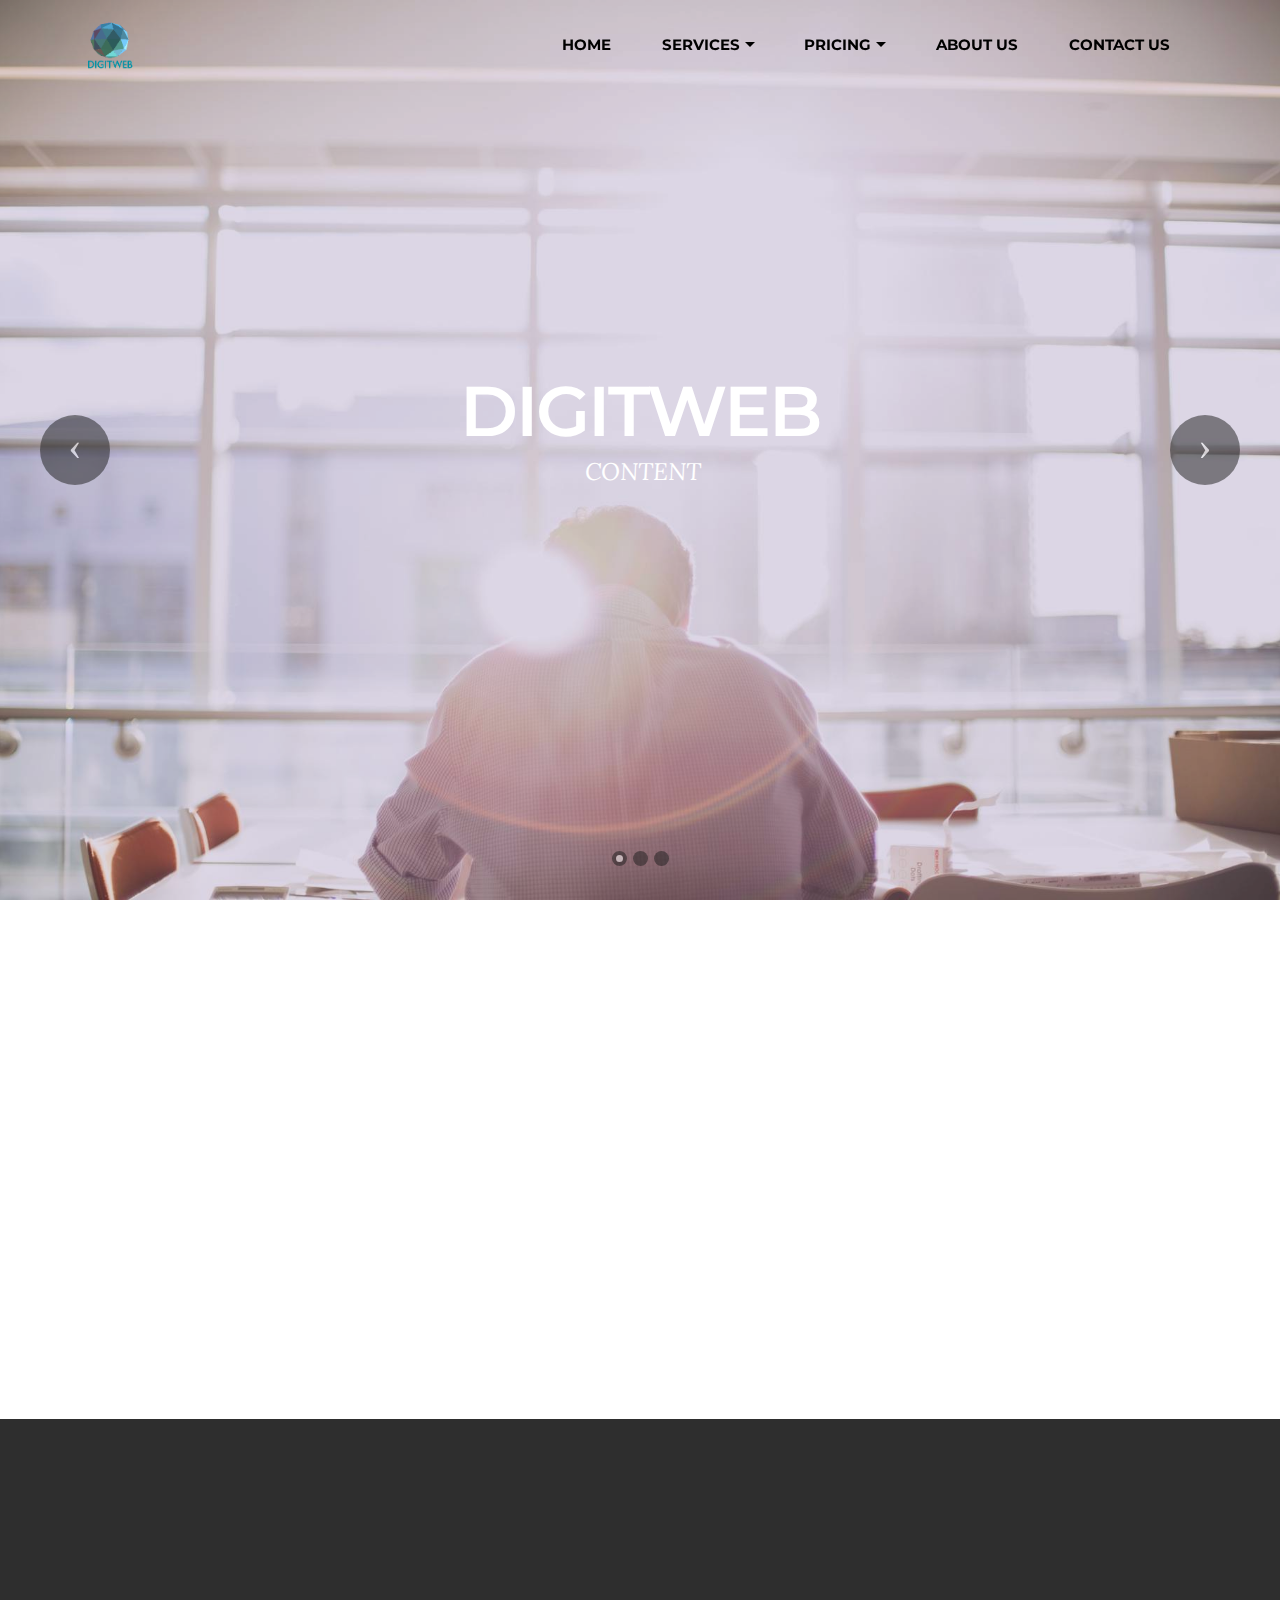
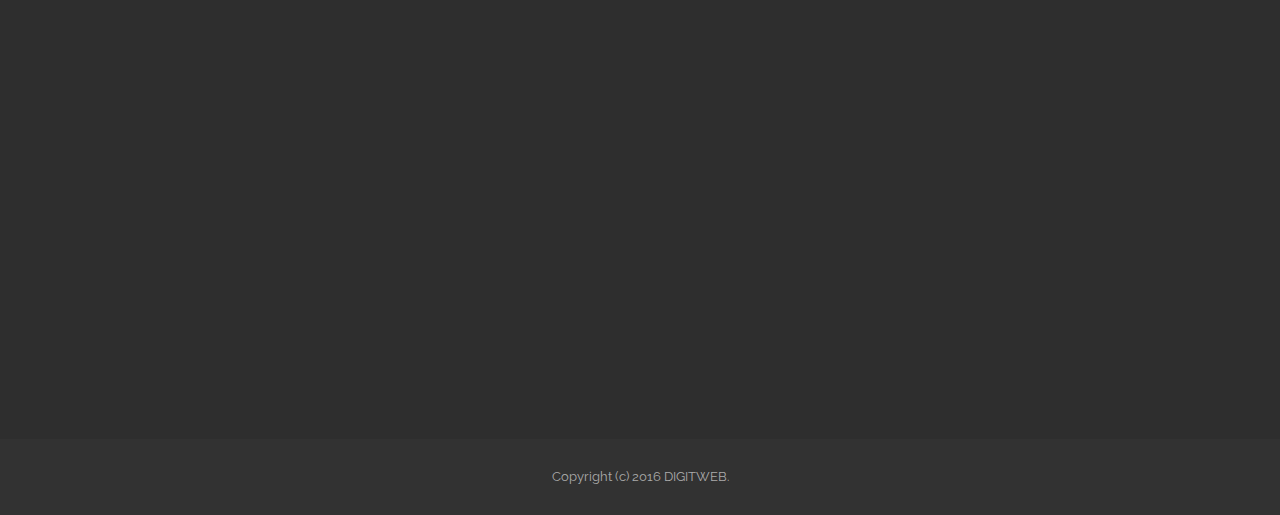
==== commit 944516dc: "create github pages" ====
--- a/index.html
+++ b/index.html
@@ -59,17 +59,17 @@
 
 </section>
 
-<section class="engine"><a rel="external" href="https://mobirise.com">easy responsive site design</a></section><section class="mbr-slider mbr-section mbr-section__container carousel slide mbr-section-nopadding mbr-after-navbar" data-ride="carousel" data-keyboard="false" data-wrap="true" data-pause="false" data-interval="5000" id="slider-d">
+<section class="engine"><a rel="external" href="https://mobirise.com">best site generator</a></section><section class="mbr-slider mbr-section mbr-section__container carousel slide mbr-section-nopadding mbr-after-navbar" data-ride="carousel" data-keyboard="false" data-wrap="true" data-pause="false" data-interval="5000" id="slider-d">
     <div>
         <div>
             <div>
                 <ol class="carousel-indicators">
-                    <li data-app-prevent-settings="" data-target="#slider-d" class="active" data-slide-to="0"></li><li data-app-prevent-settings="" data-target="#slider-d" data-slide-to="1"></li><li data-app-prevent-settings="" data-target="#slider-d" data-slide-to="2"></li>
+                    <li data-app-prevent-settings="" data-target="#slider-d" data-slide-to="0" class="active"></li><li data-app-prevent-settings="" data-target="#slider-d" data-slide-to="1"></li><li data-app-prevent-settings="" data-target="#slider-d" class="" data-slide-to="2"></li>
                 </ol>
                 <div class="carousel-inner" role="listbox">
                     <div class="mbr-section mbr-section-hero carousel-item dark center mbr-section-full active" data-bg-video-slide="false" style="background-image: url(assets/images/man-back.jpg);">
                         <div class="mbr-table-cell">
-                            <div class="mbr-overlay" style="opacity: 0.3; background-color: rgb(0, 0, 0);"></div>
+                            <div class="mbr-overlay" style="opacity: 0.2; background-color: rgb(85, 57, 130);"></div>
                             <div class="container-slide container">
                                 
                                 <div class="row">
@@ -84,7 +84,7 @@
                         </div>
                     </div><div class="mbr-section mbr-section-hero carousel-item dark center mbr-section-full" data-bg-video-slide="https://www.youtube.com/watch?v=uNCr7NdOJgw">
                         <div class="mbr-table-cell">
-                            <div class="mbr-overlay"></div>
+                            <div class="mbr-overlay" style="background-color: rgb(71, 85, 119);"></div>
                             <div class="container-slide container">
                                 
                                 <div class="row">
@@ -99,7 +99,7 @@
                         </div>
                     </div><div class="mbr-section mbr-section-hero carousel-item dark center mbr-section-full" data-bg-video-slide="false" style="background-image: url(assets/images/sparklers.jpg);">
                         <div class="mbr-table-cell">
-                            <div class="mbr-overlay"></div>
+                            <div class="mbr-overlay" style="opacity: 0.2; background-color: rgb(43, 6, 128);"></div>
                             <div class="container-slide container">
                                 
                                 <div class="row">
@@ -210,7 +210,7 @@
                     <div hidden="" data-form-alert-success="true">Thanks for filling out form!</div>
                 </div>
                 <form action="https://mobirise.com/" method="post" data-form-title="MESSAGE">
-                    <input type="hidden" value="Ni2b6B5FP1FhPDeBEt3bkSUUBsgymhVUbMj9zPUOlfpfe2e6aMf8GIea0sjyY1IYAX6x1yfPPpidyV+EnHqxrFBwzKpH+WIWHyKDZl5Flh/g3iCXAA/aDsSeN7O9MIqk" data-form-email="true">
+                    <input type="hidden" value="vae4K8GcfrXwOeuXPkb7lwfJb5ZxCpZF2dzREKTLGvmPCFbXCdkenq/MtAn8Lmqc8s8BojAVgGlKjsm/kTFSJw0zLOcka8tpbT5n5X8k4k00yiHHZeQaV2OrCTl9Ivdu" data-form-email="true">
                     
                     <div class="form-group">
                         <label class="form-control-label" for="contacts4-4-email">Email<span class="form-asterisk">*</span></label>
